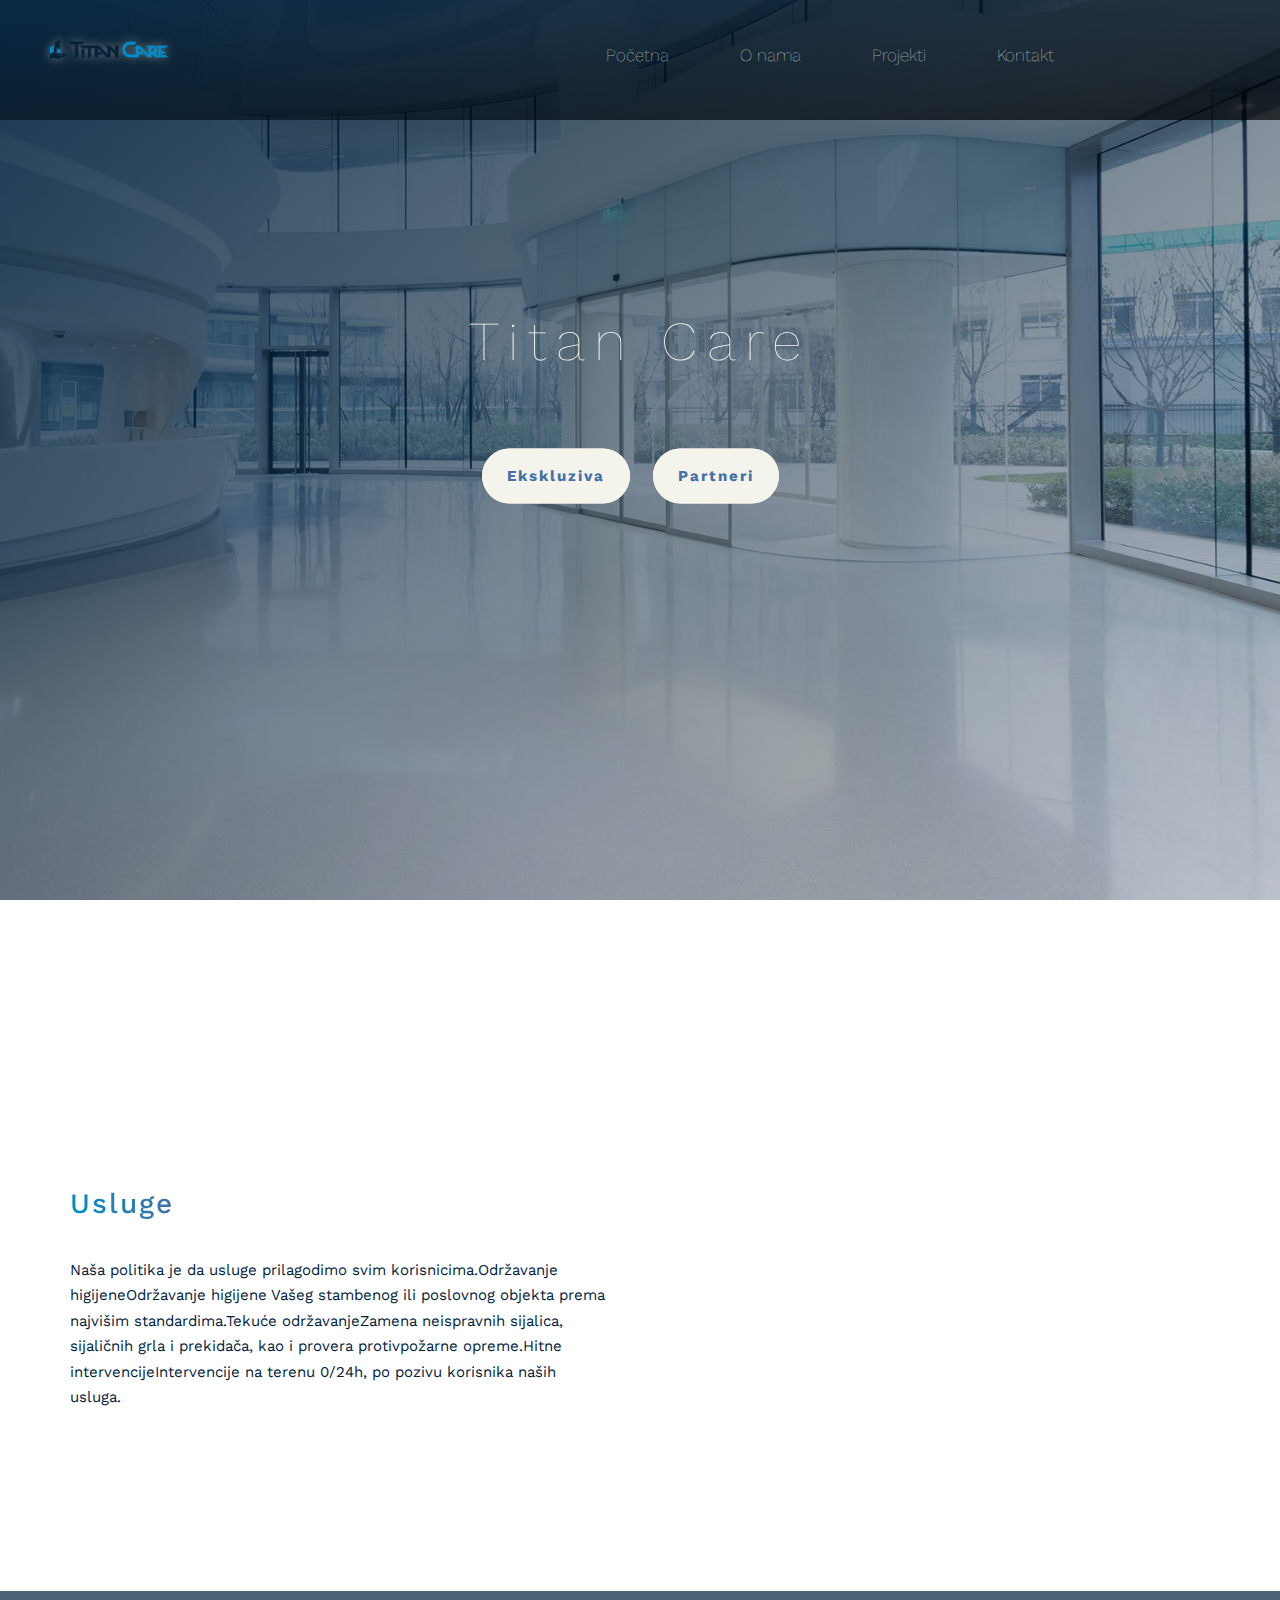
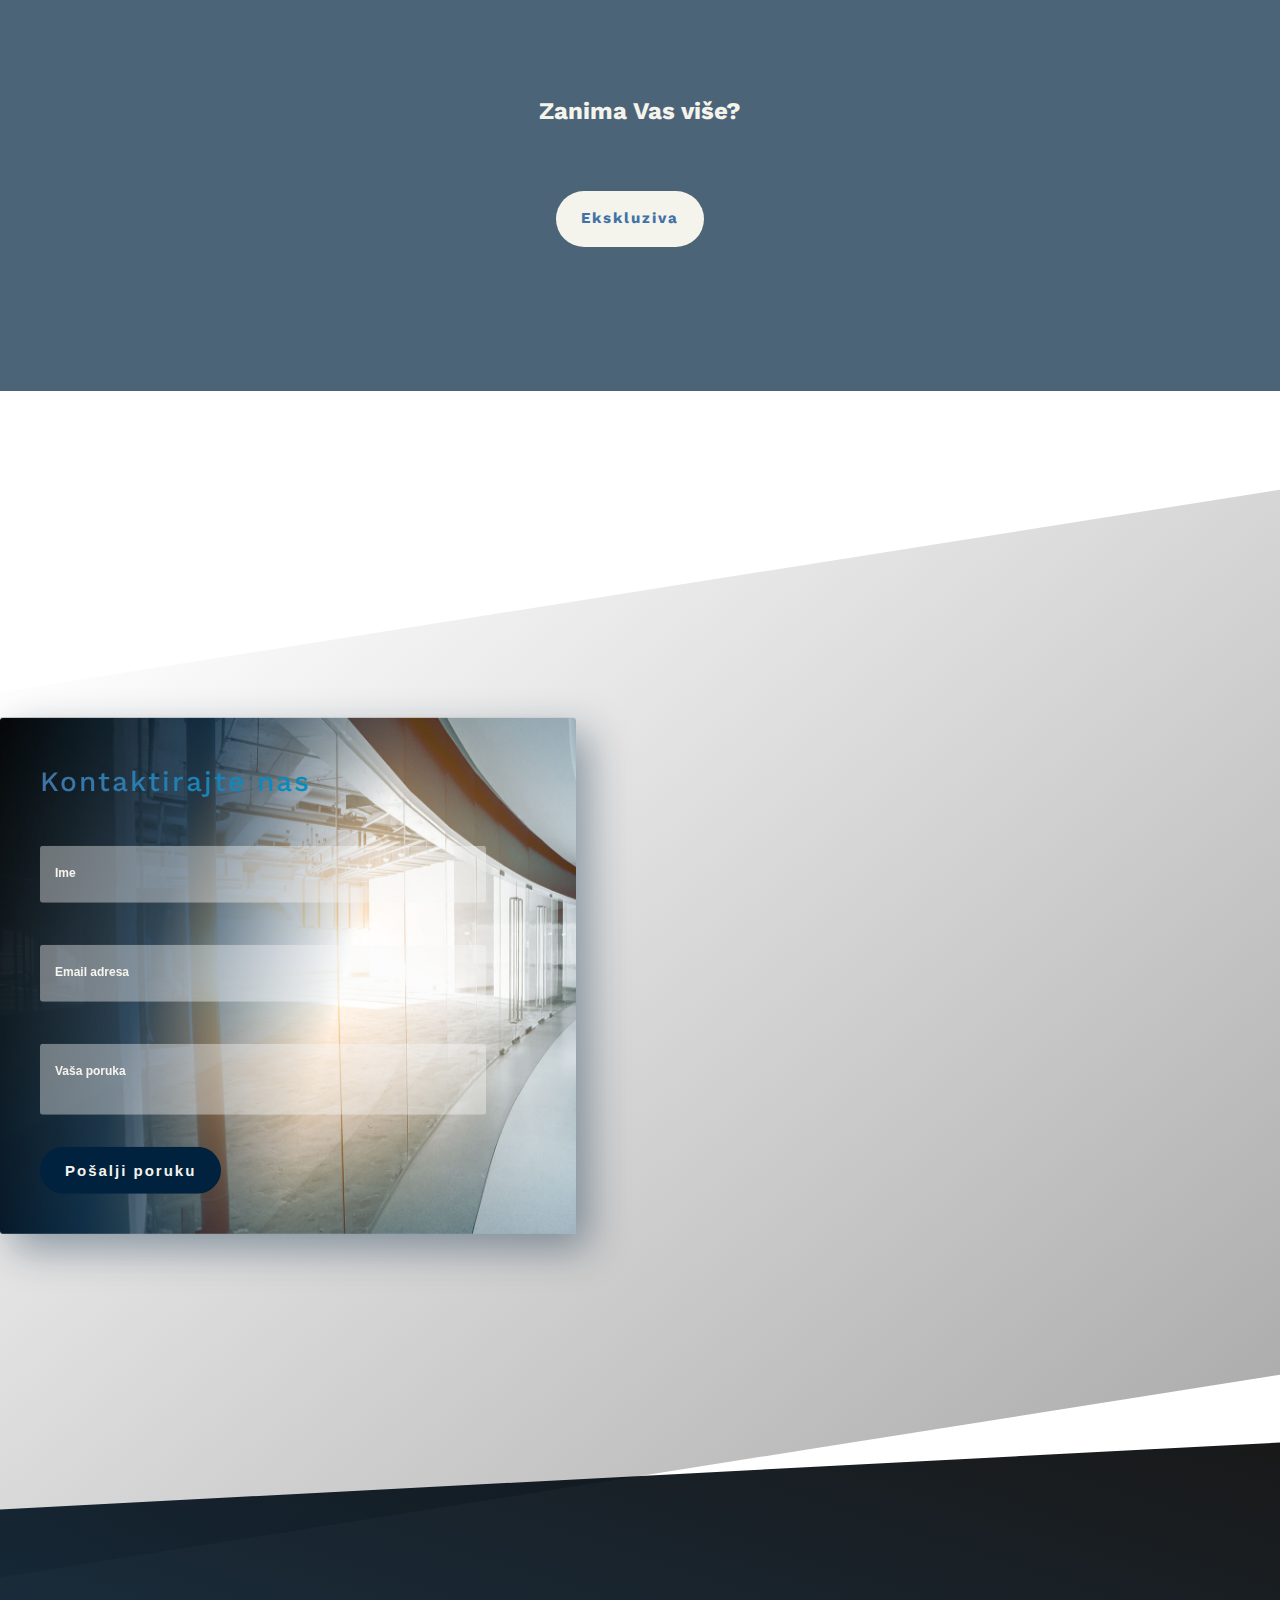
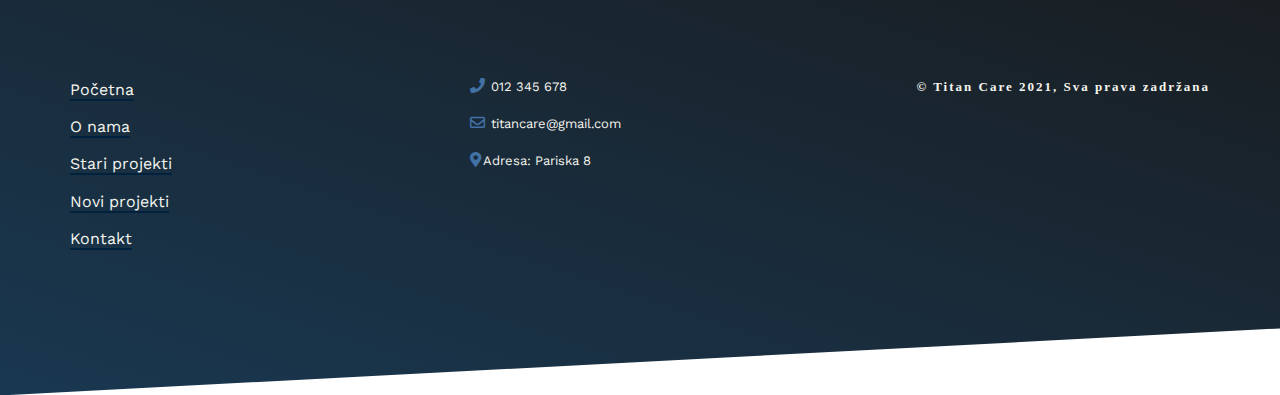
==== index.html @ 6544f78f "changes" ====
<!DOCTYPE html>
<html lang="en">
<head>
  <meta charset="UTF-8" />
  <meta name="viewport" content="width=device-width, initial-scale=1.0" />
  <meta author="Titan Care team" />
  <meta http-equiv="X-UA-Compatible" content="ie=edge" />
  <!-- Bootstrap core CSS -->
  <link rel="stylesheet" href="css/bootstrap/bootstrap.min.css">
  <link rel="stylesheet" href="https://use.fontawesome.com/releases/v5.7.2/css/all.css">
  <!-- <link rel="stylesheet" href="css/sal/sal.css"> -->
  <link rel="stylesheet" href="css/main.css" />
  <link rel="shortcut icon" type="image/png" href="img/titan-concept-test-5.png" />
  <script src='https://api.mapbox.com/mapbox-gl-js/v2.0.0/mapbox-gl.js'></script>
  <link href='https://api.mapbox.com/mapbox-gl-js/v2.0.0/mapbox-gl.css' rel='stylesheet' />
  <title>Titan Care</title>  
  <style>
    #map {
      width: 100%;
      height: 65vh;
    }
  </style>
</head>
<body>
  <!-- Header -->
  <header class="header-archives" id="header">
    <div class="header__portfolio">
    </div>
    <nav class="about_nav">
      <div class="menu-icon">
        <i class="fa fa-bars fa-2x"></i>
      </div>
      <div class="menu">
        <ul>
          <div class="logo">
            <img src="img/care-logo.png" class="care-logo" alt="logo">
          </div>
          <li><a href="index.html" class="">Početna</a></li>
          <li><a href="about.html" class="">O nama</a></li>
           <li class="services">
            <a href="#" class="services-hover">Projekti</a>
            <ul class="services-links">
              <li><a href="existing_projects.html">Novi projekti</a></li>
              <li><a href="existing_projects.html">Stari projekti</a></li>
            </ul>
          </li>
          <li><a href="#contact" class="">Kontakt</a></li>
          <li><a href="#"><img src="img/serbia.png" alt=""></a></li>
          <li><a href="#"><img src="img/united-kingdom.png" alt=""></a></li>
        </ul>
      </div>
    </nav>
    <div class="header__text-box">
       <h1 class="heading-primary">
        <span class="heading-primary--main">Titan Care</span>
      </h1> 
      <a class="btn btn--white paralax-btn" href="exclusive.html">Ekskluziva</a>
      <a class="btn btn--white paralax-btn" href="partneri.html">Partneri</a>

    </div>    
  </header>
  <!-- /HEader -->
  <!-- TITAN CARE -->
  <!-- <section class="titangradnja-banner">
    <div class="portfolio_image_wrap">
      <img src="./img/titancare_landing.png" class="portfolio_image" alt="">
    </div>
    <h1 class="care_title">Titan Care</h1>
    <p class="care_subtitle">Količina podataka neprestano raste. Zahtevi za zaštitu podataka su sve kompleksniji. Individualna odgovornost takođe raste. Zaposleni, prostor, novac i vreme su resursi kojih je sve manje. Digitalizacija poslovnih dokumenata je sastavni deo poslovnih procesa modernog poslovanja. Značaj postojanja integrisanih podataka je od izuzetne važnosti za današnje poslovanje kompanija, jer olakšava proces pretrage, automatizaciju i ažurnost.    </p>
  </section> -->
 
  <!-- END TITAN CARE -->
   <!-- About me -->
   <section id="about_me_archives">
    <div class="roww u-margin-top-big-big">
      <div class="col-1-of-2">
        <div class="content">
          <h2 class="heading-secondary-medium u-margin-bottom-small-three">Usluge</h2>
          <p>
           Naša politika je da usluge prilagodimo svim korisnicima.Održavanje higijeneOdržavanje higijene Vašeg stambenog ili poslovnog objekta prema najvišim standardima.Tekuće održavanjeZamena neispravnih sijalica, sijaličnih grla i prekidača, kao i provera protivpožarne opreme.Hitne intervencijeIntervencije na terenu 0/24h, po pozivu korisnika naših usluga.
          </p>
          <!-- <p>
            Omogućavamo efikasan rad i udoban život u objektima koji su nam povereni na održavanje. Titan Care nudi savremene metode čišćenja uz najkvalitetniju opremu i mašine, kao i upotrebu visokokvalitetnih hemijskih sredstava.
          </p> -->
        </div>
      </div>
      <div class="col-1-of-2 logo_titan">
        <img src="/img/isolated.jpg" alt="">
        </div>
      </div>
    </div>
  </section> 
  <section class="titarchives-paralax">
    <div class="paralax-wrap">
      <h1 class="paralax-heading">Zanima Vas više?</h1>
      <div class="button-center">
        <a class="btn btn--white button-projects" href="existing_projects.html">Ekskluziva</a>
      </div>
    </div>
  </section>

  
  <section class="section-form" id="contact">
    <div id='map'></div>
    <div class="row contact-wrap">
      <div class="contact">
        <div class="contact__form">
          <form method="POST" action="form/sendemail.php" class="form">
            <div class="u-margin-bottom-medium">
              <h2 class="heading-secondary-medium">
                Kontaktirajte nas
              </h2>
            </div>

            <div class="form__group">
              <input type="text" class="form__input" placeholder="Ime" id="name" name="name" required>
              <label for="name" class="form__label">Ime</label>
            </div>

            <div class="form__group">
              <input type="email" class="form__input" placeholder="Email adresa" id="email" name="email" required>
              <label for="email" class="form__label">Email adresa</label>
            </div>
            <div class="form__group">
              <textarea name="message" id="message" class="form-control" placeholder="Vaša poruka" name="message"></textarea>
            </div>

            <div class="form__group">
              <br>
              <button class="btn btn--whitee" type="submit" id="sendForm" value="Submit" name="submit">Pošalji poruku</button>
              <p id="success" class="greenSuccess">Poruka uspešno poslata!</p>
            </div>
          </form>
        </div>
      </div>
    </div>
  </section>


  <!-- Footer -->
  <footer class="navigation-footer">
    <div class="roww navigation-padding">
      <div class="col-1-of-3">
        <ul>
          <li><a href="index.html">Početna</a></li>
          <li><a href="about.html">O nama</a></li>
          <li><a href="existing_projects.html">Stari projekti</a></li>
          <li><a href="new_projects.html">Novi projekti</a></li>
          <li><a href="#contact">Kontakt</a></li>
        </ul>
      </div>
      <div class="col-1-of-3">
        <div class="phone-and-mail">
          <ul>
            <li><i class="fas fa-phone phone-and-mail__icons"></i><span> 012 345 678</span>
            </li>
            <li><i class="far fa-envelope phone-and-mail__icons"></i><span> titancare@gmail.com</span></li>
            <li><i class="fas fa-map-marker-alt phone-and-mail__icons"></i><span>Adresa: Pariska 8</span></li>
          </ul>
        </div>
      </div>
      <div class="col-1-of-3 copy">
        <h4>&copy; Titan Care 2021, Sva prava zadržana </h4>
      </div>
    </div>
    </footer>
  <!--/ Loader -->
  <!-- Scroll-to-Top -->
  <a href="#header" class="scrollup"><i class="far fa-arrow-alt-circle-up"></i></a>
  <!-- Day and night -->
  <div class="daynight"></div>
  <script src="js/jquery.min.js"></script>
  <script src="js/main.js"></script> 
  <script src="js/lang.js"></script>
   <script>
    mapboxgl.accessToken = 'pk.eyJ1IjoidGl0YW5jb25jZXB0IiwiYSI6ImNramJjNzNhazFwZGcycXJ1YmE2YjlqNW8ifQ.s4AwywZijMnKUFGDLM3U0w';
      var map = new mapboxgl.Map({
        container: 'map',
        style: 'mapbox://styles/titanconcept/ckjbcqywna01x19p373n0jeug',
      center: [20.450627219775242, 44.81895458646815],
      zoom: 14,    
      });

      var marker = new mapboxgl.Marker()
      .setLngLat([20.450627219775242, 44.81895458646815])
      .addTo(map);
  </script>
<script type="text/javascript">
        // Process translation
    $(function() {
      $('.translate').click(function() {
        var lang = $(this).attr('id');

        $('.lang').each(function(index, item) {
          $(this).text(arrLang[lang][$(this).attr('key')]);
        });
      });
    });
  </script>
</body>
</html>
---- css/main.css ----
/*
0 - 600px:      Phone
600 - 900px:    Tablet portrait
900 - 1200px:   Tablet landscape
[1200 - 1800] is where our normal styles apply
1800px + :      Big desktop

$breakpoint arguement choices:
- phone
- tab-port
- tab-land
- big-desktop

ORDER: Base + typography > general layout + grid > page layout > components

1em = 16px
*/
@import url("https://fonts.googleapis.com/css2?family=Work+Sans");
*,
*::after,
*::before {
  margin: 0;
  padding: 0;
  -webkit-box-sizing: inherit;
          box-sizing: inherit;
}

html {
  font-size: 62.5%;
}

@media only screen and (max-width: 75em) {
  html {
    font-size: 56.25%;
  }
}

@media only screen and (max-width: 56.25em) {
  html {
    font-size: 56%;
  }
}

@media only screen and (min-width: 112.5em) {
  html {
    font-size: 75%;
  }
}

body {
  -webkit-box-sizing: border-box;
          box-sizing: border-box;
}

@media only screen and (max-width: 56.25em) {
  body {
    padding: 0;
  }
}

::-moz-selection {
  background-color: #4272A5;
  color: #F4F4ED;
}

::selection {
  background-color: #4272A5;
  color: #F4F4ED;
}

.roww {
  max-width: 114rem;
  margin: 0 auto;
}

.roww:not(:last-child) {
  margin-bottom: 8rem;
}

@media only screen and (max-width: 56.25em) {
  .roww:not(:last-child) {
    margin-bottom: 6rem;
  }
}

@media only screen and (max-width: 56.25em) {
  .roww {
    max-width: 55rem;
    padding: 0 3rem;
  }
}

.roww::after {
  content: "";
  display: table;
  clear: both;
}

.roww [class^="col-"] {
  float: left;
}

.roww [class^="col-"]:not(:last-child) {
  margin-right: 6rem;
}

@media only screen and (max-width: 56.25em) {
  .roww [class^="col-"]:not(:last-child) {
    margin-right: 0;
    margin-bottom: 6rem;
  }
}

@media only screen and (max-width: 56.25em) {
  .roww [class^="col-"] {
    width: 100% !important;
  }
}

.roww .col-1-of-2 {
  width: calc((100% - 6rem) / 2);
}

.roww .col-1-of-3 {
  width: calc((100% - 2 * 6rem) / 3);
}

.roww .col-2-of-3 {
  width: calc(2 * ((100% - 2 * 6rem) / 3) + 6rem);
}

.roww .col-1-of-4 {
  width: calc((100% - 3 * 6rem) / 4);
}

.roww .col-2-of-4 {
  width: calc(2 * ((100% - 3 * 6rem) / 4) + 6rem);
}

.roww .col-3-of-4 {
  width: calc(3 * ((100% - 3 * 6rem) / 4) + 2 * 6rem);
}

body {
  font-family: 'Work Sans', sans-serif;
  font-weight: 400;
  line-height: 1.7;
  color: #777;
}

.heading-primary {
  color: #F4F4ED;
  margin-bottom: 6rem;
  -webkit-backface-visibility: hidden;
          backface-visibility: hidden;
}

.heading-primary--main {
  display: block;
  font-size: 5.5rem;
  font-weight: 100;
  text-transform: capitalize;
  letter-spacing: 1rem;
  margin-bottom: 2.5rem;
}

@media only screen and (max-height: 37.5em) {
  .heading-primary--main {
    font-size: 1.6rem;
    margin-top: 4rem;
  }
}

@media only screen and (max-width: 37.5em) {
  .heading-primary--main {
    letter-spacing: 1rem;
    font-size: 2.2rem;
  }
}

.heading-primary--sub {
  display: block;
  font-size: 2.5rem;
  letter-spacing: 1rem;
  font-weight: 100;
  color: #cdcfcb;
}

@media only screen and (max-height: 37.5em) {
  .heading-primary--sub {
    font-size: 1.4rem;
  }
}

@media only screen and (max-width: 37.5em) {
  .heading-primary--sub {
    letter-spacing: 0.5rem;
    font-size: 1.4rem;
  }
}

.heading-secondary {
  font-size: 3.5rem;
  font-weight: 700;
  display: inline-block;
  background-image: -webkit-gradient(linear, left top, right top, from(#4272A5), to(#008ec3));
  background-image: linear-gradient(to right, #4272A5, #008ec3);
  -webkit-background-clip: text;
  color: transparent;
  letter-spacing: 0.2rem;
}

@media only screen and (max-width: 56.25em) {
  .heading-secondary {
    font-size: 3rem;
  }
}

@media only screen and (max-width: 37.5em) {
  .heading-secondary {
    font-size: 2.5rem;
  }
}

.heading-secondary-medium {
  font-size: 2.8rem;
  font-weight: 500;
  display: inline-block;
  background-image: -webkit-gradient(linear, left top, right top, from(#008ec3), to(#4272A5));
  background-image: linear-gradient(to right, #008ec3, #4272A5);
  -webkit-background-clip: text;
  color: transparent;
  letter-spacing: 0.2rem;
}

.paragraph {
  font-size: 1.5rem;
}

.paragraph:not(:last-child) {
  margin-bottom: 3rem;
}

.u-center-text {
  text-align: center;
}

.u-margin-bottom-small {
  margin-bottom: 1.5rem;
}

.u-margin-bottom-small-three {
  margin-bottom: 3rem;
}

.u-margin-bottom-medium {
  margin-bottom: 4rem;
}

@media only screen and (max-width: 56.25em) {
  .u-margin-bottom-medium {
    margin-bottom: 3rem;
  }
}

.u-margin-bottom-big {
  margin-bottom: 8rem;
}

@media only screen and (max-width: 56.25em) {
  .u-margin-bottom-big {
    margin-bottom: 5rem;
  }
}

.u-margin-top-big-big {
  margin-top: 10rem;
}

@media only screen and (max-width: 56.25em) {
  .u-margin-top-big-big {
    margin-bottom: 5rem;
  }
}

.u-margin-top-dva {
  margin-top: 2rem;
}

.u-margin-top-small {
  margin-top: 4rem;
}

.u-margin-top-big {
  margin-top: 8rem;
}

.u-margin-top-huge {
  margin-top: 10rem;
}

.u-margin-top-minus-small {
  margin-top: -4rem;
}

.u-margin-top-minus-big {
  margin-top: -8rem;
}

.u-margin-top-minus-huge {
  margin-top: -12rem;
}

.u-margin-left-for-buttons {
  margin-left: 4rem;
}

@-webkit-keyframes moveInLeft {
  0% {
    opacity: 0;
    -webkit-transform: translateX(-10rem);
            transform: translateX(-10rem);
  }
  80% {
    -webkit-transform: translateX(1rem);
            transform: translateX(1rem);
  }
  100% {
    opacity: 1;
    -webkit-transform: translate(0);
            transform: translate(0);
  }
}

@keyframes moveInLeft {
  0% {
    opacity: 0;
    -webkit-transform: translateX(-10rem);
            transform: translateX(-10rem);
  }
  80% {
    -webkit-transform: translateX(1rem);
            transform: translateX(1rem);
  }
  100% {
    opacity: 1;
    -webkit-transform: translate(0);
            transform: translate(0);
  }
}

@-webkit-keyframes moveInLeftLogo {
  0% {
    opacity: 0;
    -webkit-transform: translateX(-20rem);
            transform: translateX(-20rem);
    width: 0;
    height: 0;
  }
  80% {
    -webkit-transform: translateX(2rem);
            transform: translateX(2rem);
  }
  100% {
    opacity: 1;
    -webkit-transform: translate(0);
            transform: translate(0);
    width: -4rem;
    height: -4rem;
  }
}

@keyframes moveInLeftLogo {
  0% {
    opacity: 0;
    -webkit-transform: translateX(-20rem);
            transform: translateX(-20rem);
    width: 0;
    height: 0;
  }
  80% {
    -webkit-transform: translateX(2rem);
            transform: translateX(2rem);
  }
  100% {
    opacity: 1;
    -webkit-transform: translate(0);
            transform: translate(0);
    width: -4rem;
    height: -4rem;
  }
}

@-webkit-keyframes moveInRight {
  0% {
    opacity: 0;
    -webkit-transform: translateX(10rem);
            transform: translateX(10rem);
  }
  80% {
    -webkit-transform: translateX(-1rem);
            transform: translateX(-1rem);
  }
  100% {
    opacity: 1;
    -webkit-transform: translate(0);
            transform: translate(0);
  }
}

@keyframes moveInRight {
  0% {
    opacity: 0;
    -webkit-transform: translateX(10rem);
            transform: translateX(10rem);
  }
  80% {
    -webkit-transform: translateX(-1rem);
            transform: translateX(-1rem);
  }
  100% {
    opacity: 1;
    -webkit-transform: translate(0);
            transform: translate(0);
  }
}

@-webkit-keyframes moveInBottom {
  0% {
    opacity: 0;
    -webkit-transform: translateY(3rem);
            transform: translateY(3rem);
  }
  100% {
    opacity: 1;
    -webkit-transform: translate(0);
            transform: translate(0);
  }
}

@keyframes moveInBottom {
  0% {
    opacity: 0;
    -webkit-transform: translateY(3rem);
            transform: translateY(3rem);
  }
  100% {
    opacity: 1;
    -webkit-transform: translate(0);
            transform: translate(0);
  }
}

@-webkit-keyframes moveInTopNav {
  0% {
    opacity: 0;
    -webkit-transform: translateY(-10rem);
            transform: translateY(-10rem);
  }
  30% {
    opacity: .5;
    -webkit-transform: translateY(0rem);
            transform: translateY(0rem);
  }
  70% {
    opacity: 1;
    -webkit-transform: translateY(-3rem);
            transform: translateY(-3rem);
  }
  100% {
    opacity: 1;
    -webkit-transform: translateY(0);
            transform: translateY(0);
  }
}

@keyframes moveInTopNav {
  0% {
    opacity: 0;
    -webkit-transform: translateY(-10rem);
            transform: translateY(-10rem);
  }
  30% {
    opacity: .5;
    -webkit-transform: translateY(0rem);
            transform: translateY(0rem);
  }
  70% {
    opacity: 1;
    -webkit-transform: translateY(-3rem);
            transform: translateY(-3rem);
  }
  100% {
    opacity: 1;
    -webkit-transform: translateY(0);
            transform: translateY(0);
  }
}

@-webkit-keyframes a-ltr-after {
  0% {
    -webkit-transform: translateX(-100%);
            transform: translateX(-100%);
  }
  100% {
    -webkit-transform: translateX(101%);
            transform: translateX(101%);
  }
}

@keyframes a-ltr-after {
  0% {
    -webkit-transform: translateX(-100%);
            transform: translateX(-100%);
  }
  100% {
    -webkit-transform: translateX(101%);
            transform: translateX(101%);
  }
}

@-webkit-keyframes a-ltr-before {
  0% {
    -webkit-transform: translateX(0);
            transform: translateX(0);
  }
  100% {
    -webkit-transform: translateX(200%);
            transform: translateX(200%);
  }
}

@keyframes a-ltr-before {
  0% {
    -webkit-transform: translateX(0);
            transform: translateX(0);
  }
  100% {
    -webkit-transform: translateX(200%);
            transform: translateX(200%);
  }
}

@-webkit-keyframes a-ltr-circle-move-left {
  0% {
    -webkit-transform: translateY(0);
            transform: translateY(0);
    opacity: 1;
  }
  100% {
    -webkit-transform: translateX(75rem);
            transform: translateX(75rem);
    opacity: 0;
  }
}

@keyframes a-ltr-circle-move-left {
  0% {
    -webkit-transform: translateY(0);
            transform: translateY(0);
    opacity: 1;
  }
  100% {
    -webkit-transform: translateX(75rem);
            transform: translateX(75rem);
    opacity: 0;
  }
}

@-webkit-keyframes a-ltr-circle-move-right {
  0% {
    -webkit-transform: translateY(0);
            transform: translateY(0);
    opacity: 1;
  }
  100% {
    -webkit-transform: translateX(-75rem);
            transform: translateX(-75rem);
    opacity: 0;
  }
}

@keyframes a-ltr-circle-move-right {
  0% {
    -webkit-transform: translateY(0);
            transform: translateY(0);
    opacity: 1;
  }
  100% {
    -webkit-transform: translateX(-75rem);
            transform: translateX(-75rem);
    opacity: 0;
  }
}

@-webkit-keyframes a-ltr-circle-move-down {
  0% {
    -webkit-transform: translateY(0);
            transform: translateY(0);
  }
  50% {
    opacity: 1;
  }
  100% {
    -webkit-transform: translateY(12rem);
            transform: translateY(12rem);
    opacity: 0;
  }
}

@keyframes a-ltr-circle-move-down {
  0% {
    -webkit-transform: translateY(0);
            transform: translateY(0);
  }
  50% {
    opacity: 1;
  }
  100% {
    -webkit-transform: translateY(12rem);
            transform: translateY(12rem);
    opacity: 0;
  }
}

@-webkit-keyframes a-ltr-circle-move-z {
  0% {
    -webkit-transform: translateY(0);
            transform: translateY(0);
  }
  50% {
    opacity: 1;
  }
  100% {
    -webkit-transform: translateY(-12rem);
            transform: translateY(-12rem);
    opacity: 0;
  }
}

@keyframes a-ltr-circle-move-z {
  0% {
    -webkit-transform: translateY(0);
            transform: translateY(0);
  }
  50% {
    opacity: 1;
  }
  100% {
    -webkit-transform: translateY(-12rem);
            transform: translateY(-12rem);
    opacity: 0;
  }
}

@-webkit-keyframes bounce {
  0% {
    -webkit-transform: translateY(0);
            transform: translateY(0);
  }
  50% {
    -webkit-transform: translateY(3rem);
            transform: translateY(3rem);
  }
  100% {
    -webkit-transform: translateY(0);
            transform: translateY(0);
  }
}

@keyframes bounce {
  0% {
    -webkit-transform: translateY(0);
            transform: translateY(0);
  }
  50% {
    -webkit-transform: translateY(3rem);
            transform: translateY(3rem);
  }
  100% {
    -webkit-transform: translateY(0);
            transform: translateY(0);
  }
}

@-webkit-keyframes spin {
  0% {
    -webkit-transform: scale(0.9);
            transform: scale(0.9);
    opacity: 1;
  }
  100% {
    -webkit-transform: scale(2);
            transform: scale(2);
    opacity: 0;
  }
}

@keyframes spin {
  0% {
    -webkit-transform: scale(0.9);
            transform: scale(0.9);
    opacity: 1;
  }
  100% {
    -webkit-transform: scale(2);
            transform: scale(2);
    opacity: 0;
  }
}

@-webkit-keyframes fadeOut {
  100% {
    opacity: 0;
    visibility: hidden;
  }
}

@keyframes fadeOut {
  100% {
    opacity: 0;
    visibility: hidden;
  }
}

@-webkit-keyframes loader-spin-left {
  0% {
    -webkit-transform: rotate(0deg);
    transform: rotate(0deg);
  }
  33% {
    -webkit-transform: rotate(360deg);
    transform: rotate(360deg);
  }
  66% {
    -webkit-transform: rotate(720deg);
    transform: rotate(720deg);
  }
  100% {
    -webkit-transform: rotate(1080deg);
    transform: rotate(1080deg);
  }
}

@keyframes loader-spin-left {
  0% {
    -webkit-transform: rotate(0deg);
    transform: rotate(0deg);
  }
  33% {
    -webkit-transform: rotate(360deg);
    transform: rotate(360deg);
  }
  66% {
    -webkit-transform: rotate(720deg);
    transform: rotate(720deg);
  }
  100% {
    -webkit-transform: rotate(1080deg);
    transform: rotate(1080deg);
  }
}

@-webkit-keyframes loader-spin-right {
  0% {
    -webkit-transform: rotate(0deg);
    transform: rotate(0deg);
  }
  20% {
    -webkit-transform: rotate(0deg);
    transform: rotate(0deg);
  }
  40% {
    -webkit-transform: rotate(-360deg);
    transform: rotate(-360deg);
  }
  66% {
    -webkit-transform: rotate(-360deg);
    transform: rotate(-360deg);
  }
  100% {
    -webkit-transform: rotate(-720deg);
    transform: rotate(-720deg);
  }
}

@keyframes loader-spin-right {
  0% {
    -webkit-transform: rotate(0deg);
    transform: rotate(0deg);
  }
  20% {
    -webkit-transform: rotate(0deg);
    transform: rotate(0deg);
  }
  40% {
    -webkit-transform: rotate(-360deg);
    transform: rotate(-360deg);
  }
  66% {
    -webkit-transform: rotate(-360deg);
    transform: rotate(-360deg);
  }
  100% {
    -webkit-transform: rotate(-720deg);
    transform: rotate(-720deg);
  }
}

@-webkit-keyframes loader-opacity-and-height {
  0% {
    opacity: 1;
  }
  60% {
    opacity: 0.8;
  }
  70% {
    opacity: 0;
    height: 20rem;
  }
  80% {
    opacity: 0;
    height: calc(20rem/2);
  }
  100% {
    opacity: 1;
    height: 20rem;
  }
}

@keyframes loader-opacity-and-height {
  0% {
    opacity: 1;
  }
  60% {
    opacity: 0.8;
  }
  70% {
    opacity: 0;
    height: 20rem;
  }
  80% {
    opacity: 0;
    height: calc(20rem/2);
  }
  100% {
    opacity: 1;
    height: 20rem;
  }
}

@-webkit-keyframes loader-position-left {
  60% {
    left: calc(50% - 20rem/2);
  }
  70% {
    left: calc(50% - 20rem/2 - 20rem/4);
  }
  80% {
    left: calc(50% - 20rem/2);
  }
}

@keyframes loader-position-left {
  60% {
    left: calc(50% - 20rem/2);
  }
  70% {
    left: calc(50% - 20rem/2 - 20rem/4);
  }
  80% {
    left: calc(50% - 20rem/2);
  }
}

@-webkit-keyframes loader-position-right {
  60% {
    left: calc(50% - 20rem/2);
  }
  70% {
    left: calc(50% - 20rem/2 + 20rem/4);
  }
  80% {
    left: calc(50% - 20rem/2);
  }
}

@keyframes loader-position-right {
  60% {
    left: calc(50% - 20rem/2);
  }
  70% {
    left: calc(50% - 20rem/2 + 20rem/4);
  }
  80% {
    left: calc(50% - 20rem/2);
  }
}

@-webkit-keyframes animate {
  0% {
    width: 20rem;
    height: 20rem;
  }
  50% {
    width: 19rem;
    height: 19rem;
  }
  100% {
    width: 18rem;
    height: 18rem;
  }
}

@keyframes animate {
  0% {
    width: 20rem;
    height: 20rem;
  }
  50% {
    width: 19rem;
    height: 19rem;
  }
  100% {
    width: 18rem;
    height: 18rem;
  }
}

@-webkit-keyframes rotate {
  0% {
    -webkit-transform: rotate(0deg);
            transform: rotate(0deg);
  }
  10% {
    -webkit-transform: rotate(0deg);
            transform: rotate(0deg);
  }
  60% {
    -webkit-transform: rotate(90deg);
            transform: rotate(90deg);
  }
  90% {
    -webkit-transform: rotate(90deg);
            transform: rotate(90deg);
  }
  100% {
    -webkit-transform: rotate(90deg);
            transform: rotate(90deg);
  }
}

@keyframes rotate {
  0% {
    -webkit-transform: rotate(0deg);
            transform: rotate(0deg);
  }
  10% {
    -webkit-transform: rotate(0deg);
            transform: rotate(0deg);
  }
  60% {
    -webkit-transform: rotate(90deg);
            transform: rotate(90deg);
  }
  90% {
    -webkit-transform: rotate(90deg);
            transform: rotate(90deg);
  }
  100% {
    -webkit-transform: rotate(90deg);
            transform: rotate(90deg);
  }
}

/*Scroll to Top  */
@-webkit-keyframes scrollup {
  0% {
    opacity: 1;
    -webkit-transform: translateY(0);
            transform: translateY(0);
  }
  100% {
    opacity: 0;
    -webkit-transform: translateY(20px);
            transform: translateY(20px);
  }
}
@keyframes scrollup {
  0% {
    opacity: 1;
    -webkit-transform: translateY(0);
            transform: translateY(0);
  }
  100% {
    opacity: 0;
    -webkit-transform: translateY(20px);
            transform: translateY(20px);
  }
}

@-webkit-keyframes scrolldown {
  0% {
    opacity: 0;
    -webkit-transform: translateY(2rem);
            transform: translateY(2rem);
  }
  100% {
    opacity: 1;
    translate: translateY(0);
  }
}

@keyframes scrolldown {
  0% {
    opacity: 0;
    -webkit-transform: translateY(2rem);
            transform: translateY(2rem);
  }
  100% {
    opacity: 1;
    translate: translateY(0);
  }
}

@-webkit-keyframes inCircle {
  0% {
    -webkit-transform: rotate(0deg);
            transform: rotate(0deg);
  }
  100% {
    -webkit-transform: rotate(360deg);
            transform: rotate(360deg);
  }
}

@keyframes inCircle {
  0% {
    -webkit-transform: rotate(0deg);
            transform: rotate(0deg);
  }
  100% {
    -webkit-transform: rotate(360deg);
            transform: rotate(360deg);
  }
}

.menu {
  height: 12rem;
}

@media only screen and (max-width: 56.25em) {
  .menu .circlegreen {
    display: none;
    background: none;
  }
}

nav {
  position: relative;
  width: 100%;
  background: -webkit-gradient(linear, left top, right bottom, from(rgba(0, 34, 62, 0.6)), to(rgba(0, 0, 0, 0.7)));
  background: linear-gradient(to right bottom, rgba(0, 34, 62, 0.6), rgba(0, 0, 0, 0.7));
  z-index: 10292039402920;
}

@media only screen and (max-width: 56.25em) {
  nav {
    background: none;
  }
}

nav ul {
  line-height: 2.5rem;
  max-width: 118rem;
  list-style: none;
  color: #fff;
  padding: 0;
  margin: 0 auto;
  -webkit-transition: 1s all ease-in-out;
  transition: 1s all ease-in-out;
  text-align: right;
}

@media only screen and (max-width: 56.25em) {
  nav ul {
    max-height: 0px;
    padding: 0;
    line-height: 2rem;
    overflow: hidden;
  }
}

nav ul li {
  text-decoration: none;
  margin-top: 2.3rem;
  display: inline-block;
  padding: 2rem 3.4rem;
}

@media only screen and (max-width: 56.25em) {
  nav ul li {
    -webkit-box-sizing: border-box;
            box-sizing: border-box;
    width: 100%;
    padding: 1.5rem 2rem;
    text-align: left;
    margin: 0 auto;
    border-bottom: 0.1rem solid #4272a54a;
  }
  nav ul li:last-child {
    border: none;
  }
}

nav ul li a {
  text-decoration: none;
  font-size: 1.7rem;
  font-weight: 100;
  color: #F4F4ED;
  -webkit-animation: scrolldown .3s ease-in-out backwards;
          animation: scrolldown .3s ease-in-out backwards;
  -webkit-animation-delay: .1s;
          animation-delay: .1s;
  -webkit-transition: color 0.4s ease-in-out;
  transition: color 0.4s ease-in-out;
}

nav ul li a:hover {
  color: #008ec3;
  text-decoration: none;
}

nav ul .services {
  position: relative;
}

nav ul .services .services-links {
  display: none;
  position: absolute;
  background: rgba(0, 0, 0, 0.4);
  overflow: hidden;
  top: 90px;
  left: 0;
  -webkit-transition: none;
  transition: none;
}

nav ul .services .services-links li {
  width: 100%;
  text-align: left;
  padding: 0.35rem 3.4rem;
  font-size: 1.5rem;
  border-bottom: 0.1rem solid #4272a54a;
  margin-top: 1.5rem;
}

nav .logo {
  width: 23%;
  position: absolute;
  text-align: left;
  margin: 4rem auto;
}

@media only screen and (max-width: 75em) {
  nav .logo {
    width: 30%;
    margin: 3.8rem auto;
  }
}

nav .logo img {
  width: 40%;
}

@media only screen and (max-width: 56.25em) {
  nav .logo {
    top: -1rem;
    width: 45%;
    margin-left: 2rem;
  }
}

@media only screen and (max-width: 37.5em) {
  nav .logo {
    width: 70%;
  }
}

nav .logo .care-logo {
  -webkit-filter: drop-shadow(0px 0px 5px gray);
          filter: drop-shadow(0px 0px 5px gray);
}

nav .menu-icon {
  line-height: 3.2rem;
  background: rgba(0, 0, 0, 0.3);
  text-align: right;
  -webkit-box-sizing: border-box;
          box-sizing: border-box;
  padding: 2.3rem 2.4rem;
  cursor: pointer;
  color: #fff;
  display: none;
}

@media only screen and (max-width: 56.25em) {
  nav .menu-icon {
    display: block;
  }
}

@media only screen and (max-width: 56.25em) {
  nav .black ul {
    background: rgba(0, 0, 0, 0.3);
  }
}

@media only screen and (max-width: 56.25em) {
  .showing {
    background: rgba(0, 0, 0, 0.3);
    max-height: 40em;
  }
}

.testtest {
  background: blueviolet;
}

.header {
  height: 120vh;
  background-image: -webkit-gradient(linear, left top, right bottom, from(rgba(0, 34, 62, 0.9)), to(rgba(0, 0, 0, 0.17))), url(../../img/architecture2.jpg);
  background-image: linear-gradient(to right bottom, rgba(0, 34, 62, 0.9), rgba(0, 0, 0, 0.17)), url(../../img/architecture2.jpg);
  background-size: cover;
  background-attachment: fixed;
  background-position: center center;
  position: relative;
  overflow: hidden;
}

@supports ((-webkit-clip-path: polygon(0 0)) or (clip-path: polygon(0 0))) or (-webkit-clip-path: polygon(0 0)) {
  .header {
    -webkit-clip-path: polygon(0 0, 100% 0, 100% 0, 100% 80%, 50% 90%, 0 80%, 0 0);
    clip-path: polygon(0 0, 100% 0, 100% 0, 100% 85%, 50% 95%, 0 85%, 0 0);
  }
}

@media only screen and (-webkit-min-device-pixel-ratio: 2) and (min-width: 37.5em), only screen and (min-resolution: 192dpi) and (min-width: 37.5em), only screen and (min-width: 175em) {
  .header {
    background-image: -webkit-gradient(linear, left top, right bottom, from(rgba(0, 142, 195, 0.8)), to(rgba(0, 34, 62, 0.8)));
    background-image: linear-gradient(to right bottom, rgba(0, 142, 195, 0.8), rgba(0, 34, 62, 0.8));
  }
}

.header .header__portfolio {
  position: absolute;
  top: 9%;
  left: 50%;
  -webkit-transform: translate(-50%, -50%);
          transform: translate(-50%, -50%);
  position: absolute;
  width: 100vw;
  height: 20vh;
  text-align: center;
}

.header__text-box {
  position: absolute;
  top: 30%;
  left: 50%;
  -webkit-transform: translate(-50%, -50%);
          transform: translate(-50%, -50%);
  text-align: center;
}

.header__text-box .paralax-btn {
  margin-right: 2rem;
}

.header__text-box .btn--whitee {
  margin-right: 2rem;
}

@media only screen and (max-width: 37.5em) {
  .header__text-box {
    top: 30%;
    width: 100%;
  }
}

.header .fa-chevron-down {
  position: absolute;
  top: 75%;
  left: 50%;
  -webkit-transform: translate(-50%, -50%);
          transform: translate(-50%, -50%);
  color: #F4F4ED;
  display: inline-block;
  width: 12px;
  margin-left: -12px;
  font-size: 36px;
  line-height: 14px;
  z-index: 999;
  -webkit-animation: bounce 4000ms infinite;
  animation: bounce 3000ms infinite;
  -webkit-transition: 1s ease-in-out;
  transition: 1s ease-in-out;
}

@media only screen and (max-height: 37.5em) {
  .header .fa-chevron-down {
    font-size: 2rem;
  }
}

.header .fa-chevron-down:hover {
  color: #008ec3;
}

.second_header {
  height: 80vh;
  background-image: -webkit-gradient(linear, left top, right bottom, from(rgba(0, 34, 62, 0.9)), to(rgba(0, 0, 0, 0.17))), url(../../img/architecture2.jpg);
  background-image: linear-gradient(to right bottom, rgba(0, 34, 62, 0.9), rgba(0, 0, 0, 0.17)), url(../../img/architecture2.jpg);
  background-size: cover;
  background-attachment: fixed;
  background-position: center center;
  position: relative;
  overflow: hidden;
}

.second_header .heading-primary {
  margin-top: 15rem;
}

@supports ((-webkit-clip-path: polygon(0 0)) or (clip-path: polygon(0 0))) or (-webkit-clip-path: polygon(0 0)) {
  .second_header {
    -webkit-clip-path: polygon(0 0, 100% 0, 100% 0, 100% 80%, 50% 90%, 0 80%, 0 0);
    clip-path: polygon(0 0, 100% 0, 100% 0, 100% 85%, 50% 95%, 0 85%, 0 0);
  }
}

@media only screen and (-webkit-min-device-pixel-ratio: 2) and (min-width: 37.5em), only screen and (min-resolution: 192dpi) and (min-width: 37.5em), only screen and (min-width: 175em) {
  .second_header {
    background-image: -webkit-gradient(linear, left top, right bottom, from(rgba(0, 142, 195, 0.8)), to(rgba(0, 34, 62, 0.8)));
    background-image: linear-gradient(to right bottom, rgba(0, 142, 195, 0.8), rgba(0, 34, 62, 0.8));
  }
}

.second_header .header__portfolio {
  position: absolute;
  top: 9%;
  left: 50%;
  -webkit-transform: translate(-50%, -50%);
          transform: translate(-50%, -50%);
  position: absolute;
  width: 100vw;
  height: 50vh;
  text-align: center;
}

.second_header__text-box {
  position: absolute;
  top: 50%;
  left: 50%;
  -webkit-transform: translate(-50%, -50%);
          transform: translate(-50%, -50%);
  text-align: center;
}

.second_header__text-box .btn--whitee {
  margin-right: 2rem;
}

@media only screen and (max-width: 37.5em) {
  .second_header__text-box {
    top: 45%;
    width: 100%;
  }
}

.second_header .fa-chevron-down {
  position: absolute;
  top: 80%;
  left: 50%;
  -webkit-transform: translate(-50%, -50%);
          transform: translate(-50%, -50%);
  color: #F4F4ED;
  display: inline-block;
  width: 12px;
  margin-left: -12px;
  font-size: 36px;
  line-height: 14px;
  z-index: 999;
  -webkit-animation: bounce 4000ms infinite;
  animation: bounce 3000ms infinite;
  -webkit-transition: 1s ease-in-out;
  transition: 1s ease-in-out;
}

@media only screen and (max-height: 37.5em) {
  .second_header .fa-chevron-down {
    font-size: 2rem;
  }
}

.second_header .fa-chevron-down:hover {
  color: #008ec3;
}

.header-archives {
  height: 120vh;
  background-image: -webkit-gradient(linear, left top, right bottom, from(rgba(0, 34, 62, 0.9)), to(rgba(0, 0, 0, 0.17))), url(../../img/care-background.jpg);
  background-image: linear-gradient(to right bottom, rgba(0, 34, 62, 0.9), rgba(0, 0, 0, 0.17)), url(../../img/care-background.jpg);
  background-size: cover;
  background-attachment: fixed;
  background-position: center center;
  position: relative;
  overflow: hidden;
}

.header-archives .heading-primary {
  margin-top: 15rem;
}

@supports ((-webkit-clip-path: polygon(0 0)) or (clip-path: polygon(0 0))) or (-webkit-clip-path: polygon(0 0)) {
  .header-archives {
    -webkit-clip-path: polygon(0 0, 100% 0, 100% 0, 100% 80%, 50% 90%, 0 80%, 0 0);
    clip-path: polygon(0 0, 100% 0, 100% 0, 100% 85%, 50% 95%, 0 85%, 0 0);
  }
}

@media only screen and (-webkit-min-device-pixel-ratio: 2) and (min-width: 37.5em), only screen and (min-resolution: 192dpi) and (min-width: 37.5em), only screen and (min-width: 175em) {
  .header-archives {
    background-image: -webkit-gradient(linear, left top, right bottom, from(rgba(0, 142, 195, 0.8)), to(rgba(0, 34, 62, 0.8)));
    background-image: linear-gradient(to right bottom, rgba(0, 142, 195, 0.8), rgba(0, 34, 62, 0.8));
  }
}

.header-archives .header__portfolio {
  position: absolute;
  top: 9%;
  left: 50%;
  -webkit-transform: translate(-50%, -50%);
          transform: translate(-50%, -50%);
  position: absolute;
  width: 100vw;
  height: 50vh;
  text-align: center;
}

.header-archives__text-box {
  position: absolute;
  top: 50%;
  left: 50%;
  -webkit-transform: translate(-50%, -50%);
          transform: translate(-50%, -50%);
  text-align: center;
}

.header-archives__text-box .btn--whitee {
  margin-right: 2rem;
}

@media only screen and (max-width: 37.5em) {
  .header-archives__text-box {
    top: 45%;
    width: 100%;
  }
}

.header-archives .fa-chevron-down {
  position: absolute;
  top: 80%;
  left: 50%;
  -webkit-transform: translate(-50%, -50%);
          transform: translate(-50%, -50%);
  color: #F4F4ED;
  display: inline-block;
  width: 12px;
  margin-left: -12px;
  font-size: 36px;
  line-height: 14px;
  z-index: 999;
  -webkit-animation: bounce 4000ms infinite;
  animation: bounce 3000ms infinite;
  -webkit-transition: 1s ease-in-out;
  transition: 1s ease-in-out;
}

@media only screen and (max-height: 37.5em) {
  .header-archives .fa-chevron-down {
    font-size: 2rem;
  }
}

.header-archives .fa-chevron-down:hover {
  color: #008ec3;
}

.header-gradnja {
  height: 80vh;
  background-image: -webkit-gradient(linear, left top, right bottom, from(rgba(0, 34, 62, 0.9)), to(rgba(0, 0, 0, 0.17))), url(../../img/sunset.jpg);
  background-image: linear-gradient(to right bottom, rgba(0, 34, 62, 0.9), rgba(0, 0, 0, 0.17)), url(../../img/sunset.jpg);
  background-size: cover;
  background-attachment: fixed;
  background-position: center center;
  position: relative;
  overflow: hidden;
}

.header-gradnja .heading-primary {
  margin-top: 15rem;
}

@supports ((-webkit-clip-path: polygon(0 0)) or (clip-path: polygon(0 0))) or (-webkit-clip-path: polygon(0 0)) {
  .header-gradnja {
    -webkit-clip-path: polygon(0 0, 100% 0, 100% 0, 100% 80%, 50% 90%, 0 80%, 0 0);
    clip-path: polygon(0 0, 100% 0, 100% 0, 100% 85%, 50% 95%, 0 85%, 0 0);
  }
}

@media only screen and (-webkit-min-device-pixel-ratio: 2) and (min-width: 37.5em), only screen and (min-resolution: 192dpi) and (min-width: 37.5em), only screen and (min-width: 175em) {
  .header-gradnja {
    background-image: -webkit-gradient(linear, left top, right bottom, from(rgba(0, 142, 195, 0.8)), to(rgba(0, 34, 62, 0.8)));
    background-image: linear-gradient(to right bottom, rgba(0, 142, 195, 0.8), rgba(0, 34, 62, 0.8));
  }
}

.header-gradnja .header__portfolio {
  position: absolute;
  top: 9%;
  left: 50%;
  -webkit-transform: translate(-50%, -50%);
          transform: translate(-50%, -50%);
  position: absolute;
  width: 100vw;
  height: 50vh;
  text-align: center;
}

.header-gradnja__text-box {
  position: absolute;
  top: 50%;
  left: 50%;
  -webkit-transform: translate(-50%, -50%);
          transform: translate(-50%, -50%);
  text-align: center;
}

.header-gradnja__text-box .btn--whitee {
  margin-right: 2rem;
}

@media only screen and (max-width: 37.5em) {
  .header-gradnja__text-box {
    top: 45%;
    width: 100%;
  }
}

.header-gradnja .fa-chevron-down {
  position: absolute;
  top: 80%;
  left: 50%;
  -webkit-transform: translate(-50%, -50%);
          transform: translate(-50%, -50%);
  color: #F4F4ED;
  display: inline-block;
  width: 12px;
  margin-left: -12px;
  font-size: 36px;
  line-height: 14px;
  z-index: 999;
  -webkit-animation: bounce 4000ms infinite;
  animation: bounce 3000ms infinite;
  -webkit-transition: 1s ease-in-out;
  transition: 1s ease-in-out;
}

@media only screen and (max-height: 37.5em) {
  .header-gradnja .fa-chevron-down {
    font-size: 2rem;
  }
}

.header-gradnja .fa-chevron-down:hover {
  color: #008ec3;
}

.header-coming-soon {
  height: 120vh;
  background-image: -webkit-gradient(linear, left top, right bottom, from(rgba(0, 34, 62, 0.7)), to(rgba(0, 0, 0, 0.7))), url(../../img/coming.jpg);
  background-image: linear-gradient(to right bottom, rgba(0, 34, 62, 0.7), rgba(0, 0, 0, 0.7)), url(../../img/coming.jpg);
  background-size: cover;
  background-attachment: fixed;
  background-position: center center;
  position: relative;
  overflow: hidden;
}

@media only screen and (max-width: 37.5em) {
  .header-coming-soon {
    background-image: -webkit-gradient(linear, left top, right bottom, from(rgba(0, 34, 62, 0.7)), to(rgba(0, 0, 0, 0.7))), url(../../img/coming.jpg);
    background-image: linear-gradient(to right bottom, rgba(0, 34, 62, 0.7), rgba(0, 0, 0, 0.7)), url(../../img/coming.jpg);
    background-size: 100% 100%;
    background-repeat: no-repeat;
  }
}

@supports ((-webkit-clip-path: polygon(0 0)) or (clip-path: polygon(0 0))) or (-webkit-clip-path: polygon(0 0)) {
  .header-coming-soon {
    -webkit-clip-path: polygon(0 0, 100% 0, 100% 0, 100% 80%, 50% 90%, 0 80%, 0 0);
    clip-path: polygon(0 0, 100% 0, 100% 0, 100% 85%, 50% 95%, 0 85%, 0 0);
  }
}

@media only screen and (-webkit-min-device-pixel-ratio: 2) and (min-width: 37.5em), only screen and (min-resolution: 192dpi) and (min-width: 37.5em), only screen and (min-width: 175em) {
  .header-coming-soon {
    background-image: -webkit-gradient(linear, left top, right bottom, from(rgba(0, 142, 195, 0.8)), to(rgba(0, 34, 62, 0.8)));
    background-image: linear-gradient(to right bottom, rgba(0, 142, 195, 0.8), rgba(0, 34, 62, 0.8));
  }
}

.header-coming-soon__text-box-coming-soon .btn--whitee {
  margin-right: 2rem;
}

@media only screen and (max-width: 37.5em) {
  .header-coming-soon__text-box-coming-soon {
    top: 50%;
    width: 100%;
  }
}

.header-coming-soon .image {
  position: absolute;
  top: 10%;
  left: 50%;
  -webkit-transform: translate(-50%, -50%);
          transform: translate(-50%, -50%);
  text-align: center;
}

.header-coming-soon .image img {
  width: 100%;
  height: 100%;
}

.countdown {
  position: absolute;
  top: 45%;
  left: 50%;
  -webkit-transform: translate(-50%, -50%);
          transform: translate(-50%, -50%);
  text-align: center;
}

@media only screen and (max-width: 37.5em) {
  .countdown {
    margin-top: 6rem;
  }
}

.countdown li {
  display: inline-block;
  font-size: 3rem;
  list-style-type: none;
  padding: 2rem;
  text-transform: uppercase;
  color: #008ec3;
}

.countdown li span {
  display: block;
  font-size: 4rem;
  color: #F4F4ED;
}

#about_me {
  padding-top: 40rem;
  padding-bottom: 20rem;
  margin-top: -24rem;
  background-image: -webkit-gradient(linear, right top, left bottom, from(rgba(205, 207, 203, 0.7)), to(rgba(244, 244, 237, 0.8)));
  background-image: linear-gradient(to bottom left, rgba(205, 207, 203, 0.7), rgba(244, 244, 237, 0.8));
}

#about_me .content p {
  color: #00223e;
}

@media only screen and (max-width: 75em) {
  #about_me .content {
    margin-left: 6rem;
  }
}

@media only screen and (max-width: 56.25em) {
  #about_me .content {
    margin: 0;
  }
}

@media only screen and (max-width: 37.5em) {
  #about_me .heading-secondary {
    margin-top: -1rem;
    margin-bottom: 1rem;
  }
}

#about_me .logo_titan img {
  max-width: 100%;
}

@media only screen and (max-width: 75em) {
  #about_me .logo_titan img {
    width: 80%;
    margin-top: 6rem;
  }
}

@media only screen and (max-width: 56.25em) {
  #about_me .logo_titan img {
    width: 100%;
  }
}

@media only screen and (max-width: 75em) {
  #about_me {
    margin-top: -24rem;
    padding-bottom: 20rem;
  }
}

#about_me p {
  color: #00223e;
  font-size: 1.5rem;
}

.about_us {
  margin: 15rem 0 25rem 0;
}

.about_us .intro {
  position: relative;
}

.about_us .intro .bg-faded {
  background-image: -webkit-gradient(linear, left top, right bottom, from(rgba(0, 34, 62, 0.9)), to(rgba(0, 0, 0, 0.8)));
  background-image: linear-gradient(to right bottom, rgba(0, 34, 62, 0.9), rgba(0, 0, 0, 0.8));
}

.about_us .intro .content p {
  text-align: left;
  color: #f7f7f7;
  font-size: 1.2rem;
  margin-bottom: 2.6rem;
}

@media (min-width: 992px) {
  .about_us .intro .intro-img {
    -webkit-box-shadow: 1.2rem 1.5rem 2rem rgba(0, 34, 62, 0.2);
            box-shadow: 1.2rem 1.5rem 2rem rgba(0, 34, 62, 0.2);
    width: 80%;
    float: right;
    -webkit-transition: .3s ease-in-out;
    transition: .3s ease-in-out;
  }
  .about_us .intro .intro-img:hover {
    -webkit-box-shadow: 0.6rem 0.6rem 0.6rem rgba(0, 34, 62, 0.2);
            box-shadow: 0.6rem 0.6rem 0.6rem rgba(0, 34, 62, 0.2);
  }
  .about_us .intro .intro-text {
    left: 0;
    width: 60%;
    margin-top: 9rem;
    position: absolute;
  }
  .about_us .intro .intro-text .intro-button {
    width: 100%;
    left: 0;
    position: absolute;
    bottom: -2rem;
    text-decoration: none;
  }
}

.btn, .btn:link, .btn:visited {
  text-decoration: none;
  padding: 1.5rem 2.5rem;
  display: inline-block;
  border-radius: 10rem;
  -webkit-transition: all 0.2s;
  transition: all 0.2s;
  position: relative;
  font-size: 1.5rem;
  border: none;
  cursor: pointer;
  font-weight: 700;
  letter-spacing: .2rem;
}

@media only screen and (max-width: 75em) {
  .btn, .btn:link, .btn:visited {
    padding: 1.25rem 2.25rem;
    font-size: 1.35rem;
  }
}

@media only screen and (max-width: 37.5em) {
  .btn, .btn:link, .btn:visited {
    padding: 1rem 2rem;
    font-size: 1rem;
  }
}

.btn:hover {
  -webkit-transform: translateY(-3px);
          transform: translateY(-3px);
  -webkit-box-shadow: 0 1rem 1.2rem rgba(0, 0, 0, 0.2);
          box-shadow: 0 1rem 1.2rem rgba(0, 0, 0, 0.2);
}

.btn:hover::after {
  -webkit-transform: scaleX(1.2) scaleY(1.4);
          transform: scaleX(1.2) scaleY(1.4);
  opacity: 0;
}

.btn:active, .btn:focus {
  outline: none;
  -webkit-transform: translateY(-1px);
          transform: translateY(-1px);
  -webkit-box-shadow: 0 0.5rem 1rem rgba(0, 0, 0, 0.2);
          box-shadow: 0 0.5rem 1rem rgba(0, 0, 0, 0.2);
}

.btn--lighterr {
  background-color: #008ec3;
  color: #F4F4ED;
}

.btn--whitee {
  background-color: #00223e;
  color: #F4F4ED;
}

.btn--whitee::after {
  background-color: #00223e;
}

.btn--white {
  background-color: #F4F4ED;
  color: #4272A5;
}

.btn--white::after {
  background-color: #F4F4ED;
}

.btn.no-margin {
  margin: 0;
}

.btn--green {
  background-color: #4272A5;
  color: #F4F4ED;
  margin-right: 3.5rem;
}

.btn--green::after {
  background-color: #4272A5;
}

.btn::after {
  content: "";
  display: inline-block;
  height: 100%;
  width: 100%;
  border-radius: 10rem;
  position: absolute;
  top: 0;
  left: 0;
  z-index: -1;
  -webkit-transition: all 0.4s;
  transition: all 0.4s;
}

.btn-text:link, .btn-text:visited {
  font-size: 1.5rem;
  color: #4272A5;
  display: inline-block;
  text-decoration: none;
  border-bottom: 1px solid #4272A5;
  padding: 3px;
  -webkit-transition: all 0.2s;
  transition: all 0.2s;
}

.btn-text:hover {
  background-color: #4272A5;
  color: #F4F4ED;
  -webkit-box-shadow: 0 1rem 2rem rgba(0, 0, 0, 0.15);
          box-shadow: 0 1rem 2rem rgba(0, 0, 0, 0.15);
  -webkit-transform: translateY(-2px);
          transform: translateY(-2px);
}

.btn-text:active {
  -webkit-box-shadow: 0 0.5rem 1rem rgba(0, 0, 0, 0.15);
          box-shadow: 0 0.5rem 1rem rgba(0, 0, 0, 0.15);
  -webkit-transform: translateY(0);
          transform: translateY(0);
}

.section-portfolio .heading-secondary {
  font-size: 2.8rem;
  margin-top: 6rem;
}

.card {
  -webkit-perspective: 150rem;
          perspective: 150rem;
  -moz-perspective: 150rem;
  position: relative;
  height: 52rem;
}

.card__side {
  height: 52rem;
  -webkit-transition: all .8s ease;
  transition: all .8s ease;
  position: absolute;
  top: 0;
  left: 0;
  width: 100%;
  -webkit-backface-visibility: hidden;
  backface-visibility: hidden;
  border-radius: 3px;
  overflow: hidden;
}

.card__side--front {
  background-color: #F4F4ED;
}

.card__side--back {
  -webkit-transform: rotateY(180deg);
          transform: rotateY(180deg);
}

.card__side--back-1 {
  background-image: -webkit-gradient(linear, left top, right bottom, from(#008ec3), to(#00223e));
  background-image: linear-gradient(to right bottom, #008ec3, #00223e);
}

.card__side--back-2 {
  background-image: -webkit-gradient(linear, right top, left bottom, from(#00223e), to(#008ec3));
  background-image: linear-gradient(to left bottom, #00223e, #008ec3);
}

.card__side--back-3 {
  background-image: -webkit-gradient(linear, left top, right bottom, from(#008ec3), to(#00223e));
  background-image: linear-gradient(to right bottom, #008ec3, #00223e);
}

.card:hover .card__side--front {
  -webkit-transform: rotateY(-180deg);
          transform: rotateY(-180deg);
}

.card:hover .card__side--back {
  -webkit-transform: rotateY(0);
          transform: rotateY(0);
}

.card__picture {
  background-size: cover;
  height: 23rem;
  background-blend-mode: screen;
  -webkit-clip-path: polygon(0 0, 100% 0, 100% 0, 100% 80%, 50% 100%, 0 80%, 0 0);
  clip-path: polygon(0 0, 100% 0, 100% 0, 100% 80%, 50% 100%, 0 80%, 0 0);
  border-top-left-radius: 3px;
  border-top-right-radius: 3px;
}

.card__picture--1 {
  background-image: url(../../img/treatment.jpg);
}

.card__picture--2 {
  background-image: url(../../img/industrial.png);
  background-size: cover;
  background-position: center;
}

.card__picture--3 {
  background-image: url(../img/book.jpg);
  background-size: cover;
  background-position: center;
}

.card__heading {
  font-size: 2.8rem;
  font-weight: 300;
  text-transform: uppercase;
  text-align: right;
  color: #F4F4ED;
  position: absolute;
  top: 12rem;
  right: 2rem;
  width: 75%;
}

.card__heading-span {
  padding: 1rem 1.5rem;
  -webkit-box-decoration-break: clone;
  box-decoration-break: clone;
}

.card__heading-span--1 {
  background-image: -webkit-gradient(linear, right top, left bottom, from(rgba(0, 34, 62, 0.9)), to(rgba(0, 34, 62, 0.2)));
  background-image: linear-gradient(to left bottom, rgba(0, 34, 62, 0.9), rgba(0, 34, 62, 0.2));
}

.card__heading-span--2 {
  background-image: -webkit-gradient(linear, left top, right bottom, from(rgba(0, 34, 62, 0.9)), to(rgba(0, 34, 62, 0.2)));
  background-image: linear-gradient(to right bottom, rgba(0, 34, 62, 0.9), rgba(0, 34, 62, 0.2));
}

.card__heading-span--3 {
  background-image: -webkit-gradient(linear, right top, left bottom, from(rgba(0, 34, 62, 0.9)), to(rgba(0, 34, 62, 0.2)));
  background-image: linear-gradient(to left bottom, rgba(0, 34, 62, 0.9), rgba(0, 34, 62, 0.2));
}

.card__details {
  padding: 3rem;
}

.card__details p {
  font-size: 2rem;
  color: #4272A5;
  font-weight: 700;
}

.card__details .small__text {
  padding-top: 1rem;
  font-size: 1.5rem;
  color: #2a282a;
}

.card__details ul {
  list-style: none;
  width: 80%;
  margin: 0 auto;
}

.card__details ul li {
  text-align: center;
  font-size: 1.5rem;
  padding: .7rem;
  color: #333;
  letter-spacing: .2rem;
}

.card__details ul li:not(:last-child) {
  border-bottom: 1px solid #cdcfcb;
}

.card__cta {
  position: absolute;
  top: 50%;
  left: 50%;
  -webkit-transform: translate(-50%, -50%);
          transform: translate(-50%, -50%);
  width: 90%;
  text-align: center;
}

.card__portfolio-box {
  text-align: center;
  color: #F4F4ED;
  margin-bottom: 8rem;
}

.card__portfolio-only {
  font-size: 1.4rem;
  margin-bottom: 2rem;
  text-transform: uppercase;
}

.card__portfolio-value {
  font-size: 3rem;
  font-weight: 100;
}

@media only screen and (max-width: 56.25em), only screen and (hover: none) {
  .card {
    height: auto;
    border-radius: 3px;
    background-color: #F4F4ED;
    -webkit-box-shadow: 0 1.5rem 4rem rgba(0, 0, 0, 0.15);
            box-shadow: 0 1.5rem 4rem rgba(0, 0, 0, 0.15);
  }
  .card__side {
    height: auto;
    position: relative;
    -webkit-box-shadow: none;
            box-shadow: none;
  }
  .card__side--back {
    -webkit-transform: rotateY(0);
            transform: rotateY(0);
    -webkit-clip-path: polygon(0 20%, 100% 0, 100% 100%, 0% 100%);
            clip-path: polygon(0 20%, 100% 0, 100% 100%, 0% 100%);
  }
  .card:hover .card__side--front {
    -webkit-transform: rotateY(0);
            transform: rotateY(0);
  }
  .card__details {
    padding: 1rem 3rem;
  }
  .card__cta {
    position: relative;
    top: 0%;
    left: 0;
    -webkit-transform: translate(0);
            transform: translate(0);
    width: 100%;
    padding: 7rem 4rem 4rem 4rem;
  }
  .card__portfolio-box {
    margin-bottom: 3rem;
  }
  .card__portfolio-value {
    font-size: 4rem;
  }
}

.form {
  -webkit-backface-visibility: hidden;
          backface-visibility: hidden;
}

.form .btn--green {
  font-weight: 100;
  padding: 1.5rem 1rem;
  font-size: 1.4rem;
}

.form__group:not(:last-child) {
  margin-bottom: 1.5rem;
}

.form .heading-secondary-medium {
  background-image: -webkit-gradient(linear, left top, right top, from(#4272A5), to(#008ec3));
  background-image: linear-gradient(to right, #4272A5, #008ec3);
}

@media only screen and (max-width: 56.25em) {
  .form .heading-secondary-medium {
    background-image: -webkit-gradient(linear, left top, right top, from(#F4F4ED), to(#008ec3));
    background-image: linear-gradient(to right, #F4F4ED, #008ec3);
  }
}

.form textarea {
  resize: none;
  color: #F4F4ED;
  font-weight: 700;
  font-size: 1.2rem;
  padding: 2rem 1.5rem;
  background-color: rgba(247, 247, 247, 0.4);
  border: none;
  border-radius: .3rem;
  border-bottom: 3px solid transparent;
  width: 90%;
  display: block;
  -webkit-transition: all .3s;
  transition: all .3s;
  font-family: 'Montserrat', sans-serif;
}

@media only screen and (max-width: 56.25em) {
  .form textarea {
    width: 100%;
  }
}

.form textarea:focus {
  outline: none;
  -webkit-box-shadow: 0 1rem 2rem rgba(0, 0, 0, 0.8);
          box-shadow: 0 1rem 2rem rgba(0, 0, 0, 0.8);
  border-bottom: 3px solid #4272A5;
}

.form textarea::-webkit-input-placeholder {
  color: #F4F4ED;
  font-family: 'Montserrat', sans-serif;
}

.form textarea:-ms-input-placeholder {
  color: #F4F4ED;
  font-family: 'Montserrat', sans-serif;
}

.form textarea::-ms-input-placeholder {
  color: #F4F4ED;
  font-family: 'Montserrat', sans-serif;
}

.form textarea::placeholder {
  color: #F4F4ED;
  font-family: 'Montserrat', sans-serif;
}

.form__input {
  font-weight: 700;
  font-size: 1.2rem;
  padding: 2rem 1.5rem;
  background-color: rgba(247, 247, 247, 0.4);
  border-radius: .3rem;
  border: none;
  border-bottom: 3px solid transparent;
  width: 90%;
  display: block;
  -webkit-transition: all .3s;
  transition: all .3s;
  font-family: 'Montserrat', sans-serif;
}

@media only screen and (max-width: 56.25em) {
  .form__input {
    width: 100%;
  }
}

.form__input:focus {
  outline: none;
  -webkit-box-shadow: 0 0.5rem 0.1rem rgba(0, 0, 0, 0.6);
          box-shadow: 0 0.5rem 0.1rem rgba(0, 0, 0, 0.6);
  border-bottom: 3px solid #4272A5;
}

.form__input:focus:invalid {
  border-bottom: 3px solid #4272A5;
}

.form__input::-webkit-input-placeholder {
  color: #F4F4ED;
}

.form__label {
  font-size: 1.2rem;
  font-weight: 700;
  margin-left: 2rem;
  margin-top: .7rem;
  display: block;
  -webkit-transition: all .3s;
  transition: all .3s;
  color: #F4F4ED;
}

.form__input:placeholder-shown + .form__label {
  opacity: 0;
  visibility: hidden;
  -webkit-transform: translateY(-4rem);
          transform: translateY(-4rem);
}

.form #success {
  font-size: 2rem;
  margin-top: 2rem;
  color: #4272A5;
  display: none;
}

.contact {
  background-image: linear-gradient(105deg, rgba(0, 0, 0, 0.9) 0%, rgba(0, 34, 62, 0.8) 30%, transparent 58%), url(../img/care-background2.jpg);
  background-size: 100%;
  border-radius: 3px;
  background-size: cover;
  width: 100%;
  -webkit-box-shadow: 1.2rem 1.5rem 4rem rgba(0, 34, 62, 0.4);
          box-shadow: 1.2rem 1.5rem 4rem rgba(0, 34, 62, 0.4);
}

@media only screen and (max-width: 37.5em) {
  .contact {
    margin-left: 0;
    margin-top: 2rem;
  }
}

@media only screen and (max-width: 75em) {
  .contact {
    background-size: cover;
  }
}

.contact__form {
  padding: 4rem;
}

@media only screen and (max-width: 56.25em) {
  .contact__form {
    width: 100%;
  }
}

@media only screen and (max-width: 37.5em) {
  .contact__form {
    padding: 4rem 2rem;
  }
}

.section-form {
  padding: 15rem 0;
  background-image: -webkit-gradient(linear, left top, right bottom, from(rgba(247, 247, 247, 0.1)), to(rgba(51, 51, 51, 0.4)));
  background-image: linear-gradient(to right bottom, rgba(247, 247, 247, 0.1), rgba(51, 51, 51, 0.4));
  background-size: cover;
  -webkit-transform: skewY(-9deg);
          transform: skewY(-9deg);
  position: relative;
  margin-top: 20rem;
}

@media only screen and (max-width: 37.5em) {
  .section-form {
    margin-top: 10rem;
    display: -webkit-box;
    display: -ms-flexbox;
    display: flex;
    -webkit-box-orient: vertical;
    -webkit-box-direction: normal;
        -ms-flex-direction: column;
            flex-direction: column;
  }
}

.section-form > * {
  -webkit-transform: skewY(9deg);
          transform: skewY(9deg);
}

@media only screen and (max-width: 56.25em) {
  .section-form {
    padding: 10rem 0;
  }
}

.section-form .contact-wrap {
  position: absolute;
  background-size: cover;
  background-position: center;
  top: 8%;
  left: 0;
  width: 45%;
}

@media only screen and (max-width: 56.25em) {
  .section-form .contact-wrap {
    width: 60%;
  }
}

@media only screen and (max-width: 37.5em) {
  .section-form .contact-wrap {
    position: unset;
    width: 69%;
    padding: 0;
  }
}

.navigation-padding {
  padding-top: 10rem;
}

@media only screen and (max-width: 37.5em) {
  .navigation-padding {
    text-align: center;
    margin-top: -20rem;
  }
}

@media only screen and (max-width: 56.25em) {
  .navigation-padding {
    text-align: center;
    margin-top: -15rem;
  }
}

.navigation-footer {
  padding: 10rem 0;
  background-image: -webkit-gradient(linear, right top, left bottom, from(rgba(0, 0, 0, 0.9)), to(rgba(0, 34, 62, 0.9))), url(../img/backgroundsecond.jpg);
  background-image: linear-gradient(to left bottom, rgba(0, 0, 0, 0.9), rgba(0, 34, 62, 0.9)), url(../img/backgroundsecond.jpg);
  -webkit-transform: skewY(-3deg);
          transform: skewY(-3deg);
  background-size: cover;
  background-position: center center;
  position: relative;
  overflow: hidden;
  color: #4272A5;
}

.navigation-footer > * {
  -webkit-transform: skewY(3deg);
          transform: skewY(3deg);
}

.navigation-footer ul {
  list-style: none;
  margin-right: 2rem;
  width: 100%;
}

@media only screen and (max-width: 37.5em) {
  .navigation-footer ul {
    display: block;
    margin: 0 auto;
  }
}

@media only screen and (max-width: 56.25em) {
  .navigation-footer ul {
    display: block;
    margin: 0 auto;
  }
}

@media only screen and (max-width: 75em) {
  .navigation-footer ul {
    display: block;
    margin-left: 2rem;
  }
}

.navigation-footer ul li {
  margin-bottom: 1rem;
  -webkit-box-pack: start;
      -ms-flex-pack: start;
          justify-content: flex-start;
}

.navigation-footer ul li a {
  color: #F4F4ED;
  font-size: 1.6rem;
  text-decoration: none;
  -webkit-transition: all .4s ease-in-out;
  transition: all .4s ease-in-out;
  text-align: left;
  border-bottom: 0.2rem solid #00223e;
  margin-right: 1.5rem;
}

.navigation-footer ul li a:hover {
  color: #eee;
  border-bottom: 0.2rem solid #4272A5;
}

.navigation-footer .phone-and-mail {
  text-align: left;
}

.navigation-footer .phone-and-mail ul {
  margin: 0;
}

.navigation-footer .phone-and-mail ul li {
  margin-bottom: 1.5rem;
}

@media only screen and (max-width: 37.5em) {
  .navigation-footer .phone-and-mail {
    text-align: center;
  }
}

@media only screen and (max-width: 56.25em) {
  .navigation-footer .phone-and-mail {
    text-align: center;
  }
}

.navigation-footer .phone-and-mail .green {
  color: #4272A5;
}

.navigation-footer .phone-and-mail span {
  font-size: 1.3rem;
  color: #F4F4ED;
}

.navigation-footer .phone-and-mail span a {
  color: #F4F4ED;
  font-size: 1.3rem;
}

.navigation-footer .phone-and-mail__icons {
  font-size: 1.5rem;
  margin-right: .2rem;
}

.navigation-footer .copy {
  text-align: right;
}

@media only screen and (max-width: 37.5em) {
  .navigation-footer .copy {
    text-align: center;
  }
}

@media only screen and (max-width: 56.25em) {
  .navigation-footer .copy {
    text-align: center;
  }
}

.navigation-footer .copy h4 {
  color: #F4F4ED;
  font-size: 1.3rem;
  font-family: 'Courgette', cursive;
  letter-spacing: 0.2rem;
}

.navigation-footer .icons {
  text-align: right;
  color: #008ec3;
}

@media only screen and (max-width: 37.5em) {
  .navigation-footer .icons {
    text-align: center;
  }
}

@media only screen and (max-width: 56.25em) {
  .navigation-footer .icons {
    text-align: center;
  }
}

.navigation-footer .icons a {
  text-decoration: none;
  color: #F4F4ED;
  padding: 0 1rem;
  font-size: 2.6rem;
  -webkit-transition: .4s ease-in-out;
  transition: .4s ease-in-out;
}

.navigation-footer .icons a:hover {
  color: #4272A5;
}

.loader.hidden {
  -webkit-animation: fadeOut 3s;
          animation: fadeOut 3s;
  -webkit-animation-fill-mode: forwards;
          animation-fill-mode: forwards;
  -webkit-animation-delay: 2s;
          animation-delay: 2s;
}

.circles {
  position: absolute;
  border-radius: 50%;
  top: 50%;
  left: 50%;
  -webkit-transform: translate(-50%, -50%);
          transform: translate(-50%, -50%);
  width: 0rem;
  height: 0rem;
}

.circles span {
  position: absolute;
  width: 2rem;
  height: 2rem;
  border-radius: 50rem;
  margin: 10rem;
}

.circles span:nth-child(1) {
  top: 0;
  left: 0;
  background: -webkit-gradient(linear, left top, right bottom, from(#4272a5), to(#008ec3));
  background: linear-gradient(to right bottom, #4272a5, #008ec3);
}

.circles span:nth-child(2) {
  top: 0;
  right: 0;
  background: -webkit-gradient(linear, right bottom, left top, from(#4272a5), to(#008ec3));
  background: linear-gradient(to left top, #4272a5, #008ec3);
}

.circles span:nth-child(3) {
  bottom: 0;
  left: 0;
  background: -webkit-gradient(linear, left bottom, right top, from(#4272a5), to(#008ec3));
  background: linear-gradient(to right top, #4272a5, #008ec3);
}

.circles span:nth-child(4) {
  bottom: 0;
  right: 0;
  background: -webkit-gradient(linear, right top, left bottom, from(#4272a5), to(#008ec3));
  background: linear-gradient(to left bottom, #4272a5, #008ec3);
}

.loader {
  width: 100%;
  height: 100%;
  display: -webkit-box;
  display: -ms-flexbox;
  display: flex;
  z-index: 99;
  top: 0;
  left: 0;
  background-image: -webkit-gradient(linear, left top, right bottom, from(#00223e), to(#000));
  background-image: linear-gradient(to right bottom, #00223e, #000);
  position: fixed;
  -webkit-box-align: center;
      -ms-flex-align: center;
          align-items: center;
  -webkit-box-pack: center;
      -ms-flex-pack: center;
          justify-content: center;
}

.loader .scss-loader {
  position: absolute;
  position: absolute;
  top: 50%;
  left: 50%;
  -webkit-transform: translate(-50%, -50%);
          transform: translate(-50%, -50%);
  width: 18rem;
  height: 18rem;
  -webkit-box-sizing: border-box;
          box-sizing: border-box;
}

.loader .scss-loader .face {
  position: absolute;
  border: 0.2rem solid #00223e;
}

.loader .scss-loader .face.faceone {
  top: 0;
  left: 0;
  right: 0;
  bottom: 0;
  border-left: 0.2rem solid #4272A5;
  border-top: 0.2rem solid #4272A5;
  background-image: -webkit-gradient(linear, right bottom, left top, from(#000), to(#00223e));
  background-image: linear-gradient(to left top, #000, #00223e);
  border-radius: 50%;
  -webkit-animation: inCircle 3s linear infinite;
          animation: inCircle 3s linear infinite;
}

.loader .scss-loader .face.faceone .circle {
  -webkit-transform: rotate(-45deg);
          transform: rotate(-45deg);
}

.loader .scss-loader .face.faceone .circle:before {
  content: "";
  position: absolute;
  width: 1rem;
  height: 1rem;
  border-radius: 50%;
  background: #4272A5;
  top: -0.4rem;
  right: -0.6rem;
}

.loader .scss-loader .face.facetwo {
  top: 5rem;
  left: 5rem;
  right: 5rem;
  bottom: 5rem;
  background-image: -webkit-gradient(linear, left bottom, right top, from(#000), to(#00223e));
  background-image: linear-gradient(to right top, #000, #00223e);
  border-right: 0.2rem solid #008ec3;
  border-bottom: 0.2rem solid #008ec3;
  border-radius: 50%;
  animation: inCircle 1.5s linear reverse infinite;
}

.loader .scss-loader .face.facetwo .circle {
  -webkit-transform: rotate(-45deg);
          transform: rotate(-45deg);
}

.loader .scss-loader .face.facetwo .circle:before {
  content: "";
  position: absolute;
  width: 1rem;
  height: 1rem;
  border-radius: 50%;
  background: #008ec3;
  top: -0.4rem;
  right: -0.6rem;
}

.loader .scss-loader .face .circle {
  position: absolute;
  top: calc(50% - 0.5rem);
  left: 50%;
  width: 50%;
  height: 1rem;
  -webkit-transform-origin: left;
          transform-origin: left;
}

.scrollup {
  color: rgba(0, 34, 62, 0.8);
  font-size: 4rem;
  text-align: center;
  position: fixed;
  display: none;
  bottom: 4rem;
  right: 4rem;
  -webkit-transition: color 0.6s ease-in-out;
  transition: color 0.6s ease-in-out;
  z-index: 100000;
  cursor: pointer;
}

.scrollup:hover {
  color: #4272A5;
}

.titancare-banner {
  margin: 0 auto;
  max-width: 114rem;
  padding-top: 550px;
  padding-bottom: 120px;
}

.titancare-banner .portfolio_image_wrap {
  position: absolute;
  top: 55vh;
  margin-left: auto;
  margin-right: auto;
  left: 0;
  right: 0;
  height: 650px;
  text-align: center;
  z-index: 999;
  width: 55vw;
  overflow: hidden;
  -webkit-box-shadow: 0px 0px 23px 0px #292929;
          box-shadow: 0px 0px 23px 0px #292929;
}

.titancare-banner .portfolio_image_wrap .portfolio_image {
  width: 100%;
}

.titancare-banner .care_title {
  margin-top: 2.5rem;
  text-align: center;
  font-size: 5.5rem;
  font-weight: bold;
}

.titancare-banner .care_subtitle {
  font-size: 1.5rem;
  max-width: 50vw;
  text-align: center;
  margin: 0 auto;
  margin-top: 1.7rem;
}

.titancare-paralax {
  background: -webkit-gradient(linear, left top, left bottom, from(rgba(0, 34, 62, 0.7)), to(rgba(0, 34, 62, 0.7))), url(../../img/care.jpg) center/cover fixed no-repeat;
  background: linear-gradient(rgba(0, 34, 62, 0.7), rgba(0, 34, 62, 0.7)), url(../../img/care.jpg) center/cover fixed no-repeat;
  height: 400px;
}

.titancare-paralax .paralax-wrap {
  display: -webkit-box;
  display: -ms-flexbox;
  display: flex;
  height: 100%;
  -webkit-box-pack: center;
      -ms-flex-pack: center;
          justify-content: center;
  -webkit-box-align: center;
      -ms-flex-align: center;
          align-items: center;
  -webkit-box-orient: vertical;
  -webkit-box-direction: normal;
      -ms-flex-direction: column;
          flex-direction: column;
}

.titancare-paralax .paralax-wrap .paralax-heading {
  text-align: center;
  font-size: 5.2rem;
  font-weight: bold;
  text-shadow: 0 0 5px #1d1d1d;
  color: white;
}

.titancare-paralax .paralax-wrap .paralax-btn {
  text-align: center;
  padding: 1rem 3.8rem;
  margin-top: 3rem;
  font-size: 2.6rem;
}

.titancare-numbers-wrap {
  margin-bottom: 15rem;
}

.titancare-numbers-wrap .numbers-title-wrap {
  background: #00223e;
}

.titancare-numbers-wrap .numbers-title-wrap .numbers-title {
  margin: 0 auto;
  max-width: 114rem;
  font-size: 4rem;
  padding: 1.6rem 0;
  color: #b3b3b3;
}

.titancare-numbers-wrap .numbers {
  display: -webkit-box;
  display: -ms-flexbox;
  display: flex;
  -webkit-box-pack: justify;
      -ms-flex-pack: justify;
          justify-content: space-between;
  margin: 0 auto;
  max-width: 114rem;
  color: #00223e;
}

.titancare-numbers-wrap .numbers .single-number .digit {
  text-align: center;
  display: block;
  min-width: 110px;
  font-size: 8rem;
}

.titancare-numbers-wrap .numbers .single-number .number-title {
  text-align: center;
  font-size: 1.7rem;
  min-width: 110px;
}

#about_me_archives {
  padding-bottom: 5rem;
  margin-bottom: 13rem;
}

@media only screen and (max-width: 56.25em) {
  #about_me_archives {
    margin-bottom: 0;
    padding-bottom: 0;
  }
}

#about_me_archives .content p {
  color: #00223e;
}

@media only screen and (max-width: 75em) {
  #about_me_archives .content {
    margin-left: 6rem;
  }
}

@media only screen and (max-width: 56.25em) {
  #about_me_archives .content {
    margin: 0;
  }
}

@media only screen and (max-width: 37.5em) {
  #about_me_archives .heading-secondary {
    margin-top: -1rem;
    margin-bottom: 1rem;
  }
}

#about_me_archives .logo_titan img {
  max-width: 100%;
}

@media only screen and (max-width: 75em) {
  #about_me_archives .logo_titan img {
    width: 80%;
    margin-top: 6rem;
  }
}

@media only screen and (max-width: 56.25em) {
  #about_me_archives .logo_titan img {
    width: 100%;
    margin-top: -3rem;
  }
}

#about_me_archives p {
  color: #00223e;
  font-size: 1.5rem;
}

.about_us {
  margin: 15rem 0 25rem 0;
}

.about_us .intro {
  position: relative;
}

.about_us .intro .bg-faded {
  background-image: -webkit-gradient(linear, left top, right bottom, from(rgba(0, 34, 62, 0.9)), to(rgba(0, 0, 0, 0.8)));
  background-image: linear-gradient(to right bottom, rgba(0, 34, 62, 0.9), rgba(0, 0, 0, 0.8));
}

.about_us .intro .content p {
  text-align: left;
  color: #f7f7f7;
  font-size: 1.2rem;
  margin-bottom: 2.6rem;
}

@media (min-width: 992px) {
  .about_us .intro .intro-img {
    -webkit-box-shadow: 1.2rem 1.5rem 2rem rgba(0, 34, 62, 0.2);
            box-shadow: 1.2rem 1.5rem 2rem rgba(0, 34, 62, 0.2);
    width: 80%;
    float: right;
    -webkit-transition: .3s ease-in-out;
    transition: .3s ease-in-out;
  }
  .about_us .intro .intro-img:hover {
    -webkit-box-shadow: 0.6rem 0.6rem 0.6rem rgba(0, 34, 62, 0.2);
            box-shadow: 0.6rem 0.6rem 0.6rem rgba(0, 34, 62, 0.2);
  }
  .about_us .intro .intro-text {
    left: 0;
    width: 60%;
    margin-top: 9rem;
    position: absolute;
  }
  .about_us .intro .intro-text .intro-button {
    width: 100%;
    left: 0;
    position: absolute;
    bottom: -2rem;
    text-decoration: none;
  }
}

.titangradnja-banner {
  margin: 0 auto;
  max-width: 114rem;
  padding-top: 550px;
  padding-bottom: 120px;
}

.titangradnja-banner .portfolio_image_wrap {
  position: absolute;
  top: 55vh;
  margin-left: auto;
  margin-right: auto;
  left: 0;
  right: 0;
  height: 650px;
  text-align: center;
  z-index: 999;
  width: 55vw;
  overflow: hidden;
  -webkit-box-shadow: 0px 0px 23px 0px #292929;
          box-shadow: 0px 0px 23px 0px #292929;
}

.titangradnja-banner .portfolio_image_wrap .portfolio_image {
  width: 100%;
}

.titangradnja-banner .care_title {
  margin-top: 2.5rem;
  text-align: center;
  font-size: 5.5rem;
}

.titangradnja-banner .care_subtitle {
  font-size: 1.5rem;
  max-width: 50vw;
  text-align: center;
  margin: 0 auto;
  margin-top: 1.7rem;
}

.titarchives-paralax {
  background: -webkit-gradient(linear, left top, left bottom, from(rgba(0, 34, 62, 0.7)), to(rgba(0, 34, 62, 0.7))), url(../../img/entrance.jpg) center/cover fixed no-repeat;
  background: linear-gradient(rgba(0, 34, 62, 0.7), rgba(0, 34, 62, 0.7)), url(../../img/entrance.jpg) center/cover fixed no-repeat;
  height: 400px;
}

.titarchives-paralax .paralax-wrap {
  height: 100%;
}

.titarchives-paralax .paralax-wrap .paralax-heading {
  text-align: center;
  font-size: 2.4rem;
  font-weight: bold;
  color: #F4F4ED;
  padding-top: 10rem;
}

@media only screen and (min-width: 112.5em) {
  .titarchives-paralax .paralax-wrap .paralax-heading {
    padding-top: 9rem;
  }
}

@media only screen and (max-width: 75em) {
  .titarchives-paralax .paralax-wrap .paralax-heading {
    padding-top: 14rem;
  }
}

.titarchives-paralax .paralax-wrap .paralax-btn {
  text-align: center;
  padding: 1rem 3.8rem;
  font-size: 2.6rem;
}

.titarchives-paralax .paralax-wrap .button-center {
  display: -webkit-box;
  display: -ms-flexbox;
  display: flex;
  -webkit-box-align: center;
      -ms-flex-align: center;
          align-items: center;
  -webkit-box-pack: center;
      -ms-flex-pack: center;
          justify-content: center;
}

.titarchives-paralax .paralax-wrap .button-center .button-projects {
  margin-top: 6rem;
  margin-right: 2rem;
}

#about_me_gradnja {
  padding-top: 20rem;
  padding-bottom: 20rem;
  margin-bottom: 13rem;
}

#about_me_gradnja .content p {
  color: #00223e;
}

@media only screen and (max-width: 75em) {
  #about_me_gradnja .content {
    margin-left: 6rem;
  }
}

@media only screen and (max-width: 56.25em) {
  #about_me_gradnja .content {
    margin: 0;
  }
}

@media only screen and (max-width: 37.5em) {
  #about_me_gradnja .heading-secondary {
    margin-top: -1rem;
    margin-bottom: 1rem;
  }
}

#about_me_gradnja .logo_titan img {
  max-width: 100%;
}

@media only screen and (max-width: 75em) {
  #about_me_gradnja .logo_titan img {
    width: 80%;
    margin-top: 6rem;
  }
}

@media only screen and (max-width: 56.25em) {
  #about_me_gradnja .logo_titan img {
    width: 100%;
  }
}

@media only screen and (max-width: 75em) {
  #about_me_gradnja {
    padding-bottom: 20rem;
  }
}

#about_me_gradnja p {
  color: #00223e;
  font-size: 1.5rem;
}

.about_us {
  margin: 15rem 0 25rem 0;
}

.about_us .intro {
  position: relative;
}

.about_us .intro .bg-faded {
  background-image: -webkit-gradient(linear, left top, right bottom, from(rgba(0, 34, 62, 0.9)), to(rgba(0, 0, 0, 0.8)));
  background-image: linear-gradient(to right bottom, rgba(0, 34, 62, 0.9), rgba(0, 0, 0, 0.8));
}

.about_us .intro .content p {
  text-align: left;
  color: #f7f7f7;
  font-size: 1.2rem;
  margin-bottom: 2.6rem;
}

@media (min-width: 992px) {
  .about_us .intro .intro-img {
    -webkit-box-shadow: 1.2rem 1.5rem 2rem rgba(0, 34, 62, 0.2);
            box-shadow: 1.2rem 1.5rem 2rem rgba(0, 34, 62, 0.2);
    width: 80%;
    float: right;
    -webkit-transition: .3s ease-in-out;
    transition: .3s ease-in-out;
  }
  .about_us .intro .intro-img:hover {
    -webkit-box-shadow: 0.6rem 0.6rem 0.6rem rgba(0, 34, 62, 0.2);
            box-shadow: 0.6rem 0.6rem 0.6rem rgba(0, 34, 62, 0.2);
  }
  .about_us .intro .intro-text {
    left: 0;
    width: 60%;
    margin-top: 9rem;
    position: absolute;
  }
  .about_us .intro .intro-text .intro-button {
    width: 100%;
    left: 0;
    position: absolute;
    bottom: -2rem;
    text-decoration: none;
  }
}

.titangradnja-banner {
  margin: 0 auto;
  max-width: 114rem;
  padding-top: 550px;
  padding-bottom: 120px;
}

.titangradnja-banner .portfolio_image_wrap {
  position: absolute;
  top: 55vh;
  margin-left: auto;
  margin-right: auto;
  left: 0;
  right: 0;
  height: 650px;
  text-align: center;
  z-index: 999;
  width: 55vw;
  overflow: hidden;
  -webkit-box-shadow: 0px 0px 23px 0px #292929;
          box-shadow: 0px 0px 23px 0px #292929;
}

.titangradnja-banner .portfolio_image_wrap .portfolio_image {
  width: 100%;
}

.titangradnja-banner .care_title {
  margin-top: 2.5rem;
  text-align: center;
  font-size: 5.5rem;
}

@media only screen and (max-width: 37.5em) {
  .titangradnja-banner .care_title {
    font-size: 4rem;
  }
}

.titangradnja-banner .care_subtitle {
  font-size: 1.5rem;
  max-width: 50vw;
  text-align: center;
  margin: 0 auto;
  margin-top: 1.7rem;
}

@media only screen and (max-width: 37.5em) {
  .titangradnja-banner .care_subtitle {
    max-width: 90vw;
    text-align: left;
  }
}

@media only screen and (max-width: 75em) {
  .titangradnja-banner .care_subtitle {
    max-width: 85vw;
    text-align: left;
  }
}

.titangradnja-paralax {
  background: -webkit-gradient(linear, left top, left bottom, from(rgba(0, 34, 62, 0.7)), to(rgba(0, 34, 62, 0.7))), url(../../img/machinery.jpg) center/cover fixed no-repeat;
  background: linear-gradient(rgba(0, 34, 62, 0.7), rgba(0, 34, 62, 0.7)), url(../../img/machinery.jpg) center/cover fixed no-repeat;
  height: 400px;
}

.titangradnja-paralax .paralax-wrap {
  display: -webkit-box;
  display: -ms-flexbox;
  display: flex;
  height: 100%;
  -webkit-box-pack: center;
      -ms-flex-pack: center;
          justify-content: center;
  -webkit-box-align: center;
      -ms-flex-align: center;
          align-items: center;
  -webkit-box-orient: vertical;
  -webkit-box-direction: normal;
      -ms-flex-direction: column;
          flex-direction: column;
}

.titangradnja-paralax .paralax-wrap .paralax-heading {
  text-align: center;
  font-size: 5.2rem;
  font-weight: bold;
  text-shadow: 0 0 5px #1d1d1d;
  color: white;
}

.titangradnja-paralax .paralax-wrap .paralax-btn {
  text-align: center;
  padding: 1rem 3.8rem;
  margin-top: 3rem;
  font-size: 2.6rem;
}

.gallery_header h3 {
  font-size: 3rem;
  text-align: center;
  color: #00223e;
  margin: 5rem 0;
}

.gallery_wrapper {
  display: -ms-grid;
  display: grid;
  width: 1200px;
  max-width: 100%;
  height: 90vh;
  margin: 10rem auto;
  grid-gap: .5rem;
  -ms-grid-columns: (1fr)[5];
      grid-template-columns: repeat(5, 1fr);
  -ms-grid-rows: (1fr)[6];
      grid-template-rows: repeat(6, 1fr);
  padding: .5rem;
}

@media only screen and (max-width: 56.25em) {
  .gallery_wrapper {
    -ms-grid-columns: (1fr)[3];
        grid-template-columns: repeat(3, 1fr);
    -ms-grid-rows: (1fr)[3];
        grid-template-rows: repeat(3, 1fr);
  }
}

@media only screen and (max-width: 37.5em) {
  .gallery_wrapper {
    -ms-grid-columns: auto;
        grid-template-columns: auto;
    -ms-grid-rows: auto;
        grid-template-rows: auto;
    position: relative;
    height: auto;
  }
}

.gallery_wrapper .box {
  background: #00223e;
  background-size: cover;
  background-position: center;
  background-repeat: no-repeat;
}

.gallery_wrapper .one {
  grid-column: span 3;
  grid-row: span 3;
  background-image: url(../../img/archive.jpg);
}

@media only screen and (max-width: 56.25em) {
  .gallery_wrapper .one {
    grid-column: span 1;
    grid-row: span 1;
  }
}

@media only screen and (max-width: 37.5em) {
  .gallery_wrapper .one {
    width: 100%;
    height: 50vh;
    margin: 0 auto;
  }
}

.gallery_wrapper .two {
  grid-column: span 2;
  grid-row: span 2;
  background-image: url(../../img/architecture2.jpg);
}

@media only screen and (max-width: 56.25em) {
  .gallery_wrapper .two {
    grid-column: span 1;
    grid-row: span 1;
  }
}

@media only screen and (max-width: 37.5em) {
  .gallery_wrapper .two {
    width: 100%;
    height: 50vh;
    margin: 0 auto;
  }
}

.gallery_wrapper .three {
  -ms-grid-column: 1;
  -ms-grid-column-span: 2;
  grid-column: 1 / span 2;
  -ms-grid-row: 4;
  -ms-grid-row-span: 3;
  grid-row: 4 / span 3;
  background-image: url(../../img/architecture3.jpg);
}

@media only screen and (max-width: 56.25em) {
  .gallery_wrapper .three {
    grid-column: span 1;
    grid-row: span 1;
  }
}

@media only screen and (max-width: 37.5em) {
  .gallery_wrapper .three {
    width: 100%;
    height: 50vh;
    margin: 0 auto;
  }
}

.gallery_wrapper .four {
  -ms-grid-column: 3;
  -ms-grid-column-span: 1;
  grid-column: 3 / span 1;
  -ms-grid-row: 4;
  -ms-grid-row-span: 2;
  grid-row: 4 / span 2;
  background-image: url(../../img/architecture4.jpg);
}

@media only screen and (max-width: 56.25em) {
  .gallery_wrapper .four {
    grid-column: span 1;
    grid-row: span 1;
  }
}

@media only screen and (max-width: 37.5em) {
  .gallery_wrapper .four {
    width: 100%;
    height: 50vh;
    margin: 0 auto;
  }
}

.gallery_wrapper .five {
  -ms-grid-column: 4;
  -ms-grid-column-span: 2;
  grid-column: 4 / span 2;
  -ms-grid-row: 3;
  -ms-grid-row-span: 3;
  grid-row: 3 / span 3;
  background-image: url(../../img/archivee.jpg);
}

@media only screen and (max-width: 56.25em) {
  .gallery_wrapper .five {
    grid-column: span 1;
    grid-row: span 1;
  }
}

@media only screen and (max-width: 37.5em) {
  .gallery_wrapper .five {
    width: 100%;
    height: 50vh;
    margin: 0 auto;
  }
}

.gallery_wrapper .six {
  grid-column: span 3;
  grid-row: span 2;
  background-image: url(../../img/tree.jpg);
}

@media only screen and (max-width: 56.25em) {
  .gallery_wrapper .six {
    grid-column: span 1;
    grid-row: span 1;
  }
}

@media only screen and (max-width: 37.5em) {
  .gallery_wrapper .six {
    width: 100%;
    height: 50vh;
    margin: 0 auto;
  }
}

.partneri {
  margin-top: 5rem;
  margin-bottom: 20rem;
  max-width: 120rem;
}

.partneri .our-team {
  padding: 30px 0 70px;
  margin-bottom: 30px;
  border-radius: 5px;
  background-color: #00223e;
  text-align: center;
  overflow: hidden;
  position: relative;
}

.partneri .our-team .picture {
  display: inline-block;
  height: 130px;
  width: 130px;
  margin-bottom: 50px;
  z-index: 1;
  position: relative;
}

.partneri .our-team .picture:before {
  content: "";
  width: 100%;
  height: 100%;
  border-radius: 50%;
  background-color: #f7f7f7;
  position: absolute;
  bottom: 135%;
  right: 0;
  left: 0;
  opacity: 0.9;
  -webkit-transform: scale(3);
          transform: scale(3);
  -webkit-transition: all 0.3s linear 0s;
  transition: all 0.3s linear 0s;
}

.partneri .our-team .picture:after {
  content: "";
  width: 100%;
  height: 100%;
  border-radius: 50%;
  background-color: #F4F4ED;
  position: absolute;
  top: 0;
  left: 0;
  z-index: -1;
}

.partneri .our-team .picture img {
  width: 100%;
  height: auto;
  border-radius: 50%;
  -webkit-transform: scale(1);
          transform: scale(1);
  -webkit-transition: all 0.9s ease 0s;
  transition: all 0.9s ease 0s;
}

.partneri .our-team:hover .picture::before {
  height: 100%;
}

.partneri .our-team:hover .picture img {
  -webkit-box-shadow: 0 0 0 18px #00223e;
          box-shadow: 0 0 0 18px #00223e;
  -webkit-transform: scale(0.8);
          transform: scale(0.8);
}

.partneri .our-team .title {
  display: block;
  font-size: 2rem;
  margin-bottom: 5rem;
  color: #F4F4ED;
  text-transform: capitalize;
}

.partneri .our-team .social {
  width: 100%;
  margin: 0;
  background-color: #00223e;
  position: absolute;
}

.modal-body {
  background-color: #00223e;
  padding: 3rem;
}

.modal-body .modalpicture img {
  border-radius: 50%;
}

.modal-body .iks {
  font-size: 2rem;
  color: #F4F4ED;
}

.textinmodal {
  color: #F4F4ED;
}

.textinmodal .intro-title {
  margin-bottom: 1rem;
  font-weight: 400;
  font-size: 4rem;
}

.textinmodal h3 {
  font-size: 2rem;
  margin-bottom: 2rem;
}

.textinmodal p {
  font-size: 1.2rem;
  text-align: left;
}

@media (max-width: 575px) {
  .modal-body .col-sm-4 {
    text-align: center;
    margin-top: 25px;
  }
}

@media (min-width: 576px) {
  .modal-dialog {
    max-width: 650px;
  }
}

#exclusive {
  display: -webkit-box;
  display: -ms-flexbox;
  display: flex;
  -webkit-box-align: center;
      -ms-flex-align: center;
          align-items: center;
}

#exclusive .content_exclusive .ponuda {
  text-align: center;
  font-size: 3rem;
  color: #008ec3;
  letter-spacing: .4rem;
  margin-bottom: 2rem;
}

@media only screen and (max-width: 37.5em) {
  #exclusive .content_exclusive .ponuda {
    font-size: 2.5rem;
  }
}

#exclusive .content_exclusive img {
  -webkit-box-align: center;
      -ms-flex-align: center;
          align-items: center;
  margin: 0 auto;
  display: -webkit-box;
  display: -ms-flexbox;
  display: flex;
  margin-bottom: 2rem;
}

#exclusive .content_exclusive .inception {
  text-align: center;
  font-size: 2rem;
}

@media only screen and (max-width: 37.5em) {
  #exclusive .content_exclusive .inception {
    text-align: left;
  }
}

#exclusive .content_exclusive .archives-titan {
  font-size: 3rem;
  font-weight: bold;
  color: #008ec3;
}

#exclusive .content_exclusive .spanponuda {
  font-size: 2.3rem;
  color: #00223e;
}

#exclusive .content_exclusive .jednakoplus {
  font-weight: bold;
  color: #00223e;
  font-size: 2.4rem;
}

.exclusive_list {
  font-size: 1.8rem;
  font-weight: bold;
}

.lista-kulturnim-dobrima li {
  text-align: left;
}

.lista-kulturnim-dobrima .circle {
  counter-reset: list-counter;
  list-style: none;
  float: left;
  margin: 0 1rem;
  margin-bottom: 5rem;
}

.lista-kulturnim-dobrima .circle li {
  margin: 1.5em 0;
}

.lista-kulturnim-dobrima .circle li:before {
  content: counter(list-counter);
  counter-increment: list-counter;
  width: 4rem;
  height: 4rem;
  margin-right: 1rem;
  border-radius: 50%;
  border: 0.25em solid #00223e;
  background: #008ec3;
  color: #fff;
  font-family: arial;
  font-weight: bold;
  text-align: center;
  display: inline-block;
}

.margin-fixed {
  margin-top: -16rem;
}

.exclusive_list_aktivnosti {
  text-align: left;
  margin-left: 3rem;
}

#shredder-section {
  background: -webkit-gradient(linear, left top, left bottom, from(rgba(0, 34, 62, 0.8)), to(rgba(0, 34, 62, 0.9))), url(../../img/banner.jpg) center/cover fixed no-repeat;
  background: linear-gradient(rgba(0, 34, 62, 0.8), rgba(0, 34, 62, 0.9)), url(../../img/banner.jpg) center/cover fixed no-repeat;
  height: 450px;
  margin-bottom: 5rem;
}

@media only screen and (max-width: 56.25em) {
  #shredder-section {
    height: 900px;
    width: 100%;
    margin: 0 auto;
  }
}

#shredder-section .shredder {
  margin-top: 20%;
}

@media only screen and (max-width: 75em) {
  #shredder-section .shredder {
    margin-top: 27%;
    margin-left: 2rem;
  }
}

#shredder-section .shredder .shredder-tekst {
  font-size: 2rem;
  margin-left: 2.5rem;
  color: #F4F4ED;
}

@media only screen and (max-width: 75em) {
  #shredder-section .shredder .shredder-tekst {
    margin-left: 0;
  }
}

#shredder-section .shredder-img img {
  margin-top: 2.6rem;
  width: 60%;
  margin-left: 18rem;
}

@media only screen and (max-width: 75em) {
  #shredder-section .shredder-img img {
    margin-top: 6rem;
  }
}

@media only screen and (max-width: 56.25em) {
  #shredder-section .shredder-img img {
    width: 100%;
    margin: 0 auto;
  }
}

.hartija {
  margin-bottom: 20rem;
}

@media only screen and (max-width: 56.25em) {
  .hartija {
    margin-top: 10rem;
  }
}

.hartija .stara-hartija p {
  font-size: 1.8rem;
  color: #00223e;
}

.hartija .floatright {
  margin-top: 3rem;
  font-style: italic;
  text-align: right;
}

.hartija .floatright p {
  font-size: 2rem;
}

#isolated-section {
  height: 450px;
  margin-bottom: 5rem;
}

@media only screen and (max-width: 56.25em) {
  #isolated-section {
    width: 100%;
    height: 750px;
    margin: 0 auto;
  }
}

#isolated-section .shredder {
  margin-top: 20%;
}

@media only screen and (max-width: 75em) {
  #isolated-section .shredder {
    margin-top: 27%;
    margin-left: 2rem;
  }
}

#isolated-section .shredder .shredder-tekst {
  font-size: 2rem;
  color: #F4F4ED;
}

#isolated-section .shredder-img img {
  margin-top: 2.6rem;
  width: 60%;
  margin-left: 18rem;
}

@media only screen and (max-width: 75em) {
  #isolated-section .shredder-img img {
    margin-top: 6rem;
  }
}

@media only screen and (max-width: 56.25em) {
  #isolated-section .shredder-img img {
    width: 100%;
    margin: 0 auto;
  }
}

.hartija {
  margin-bottom: 13rem;
}

@media only screen and (max-width: 56.25em) {
  .hartija {
    margin-top: 10rem;
  }
}

.hartija .stara-hartija {
  margin-left: 2rem;
  margin-right: 2rem;
}

.hartija .stara-hartija p {
  font-size: 1.8rem;
  color: #00223e;
}

.hartija .floatright {
  margin-top: 3rem;
  font-style: italic;
  text-align: right;
}

.hartija .floatright p {
  font-size: 2rem;
}
/*# sourceMappingURL=main.css.map */
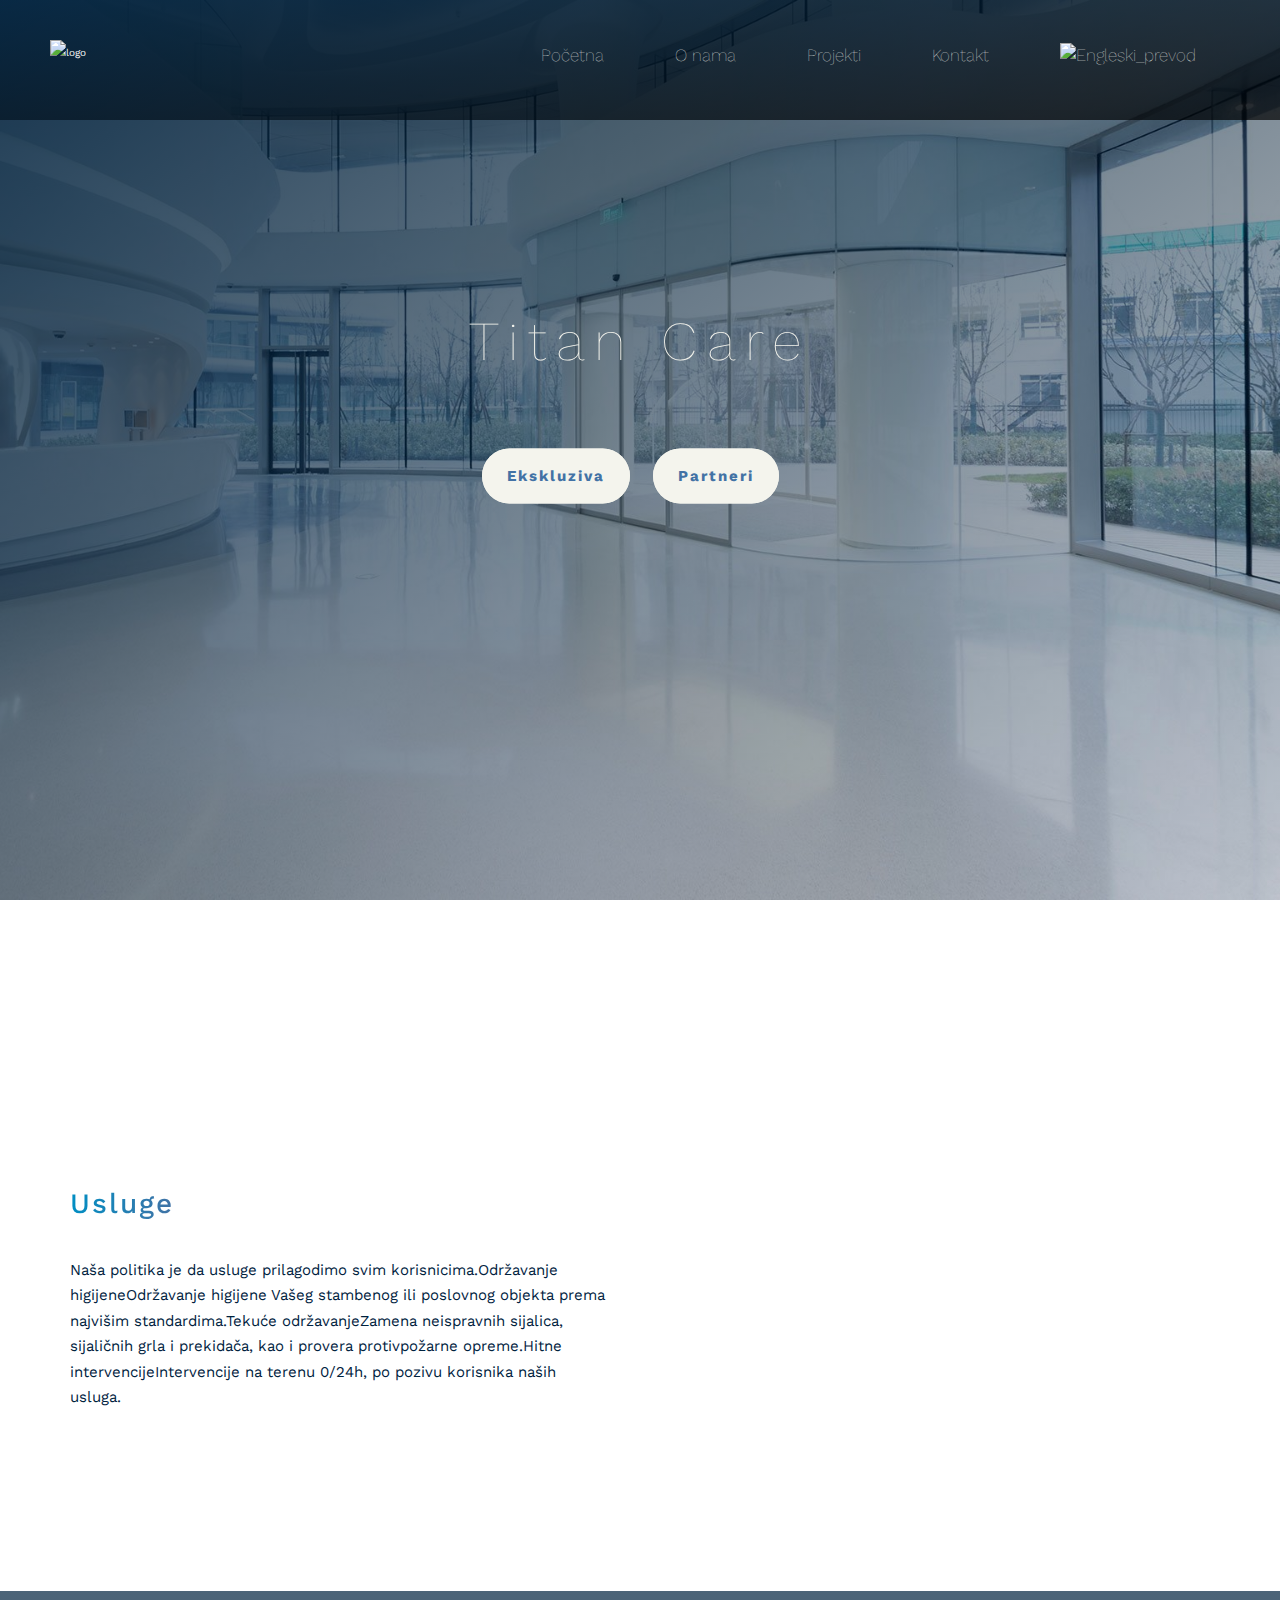
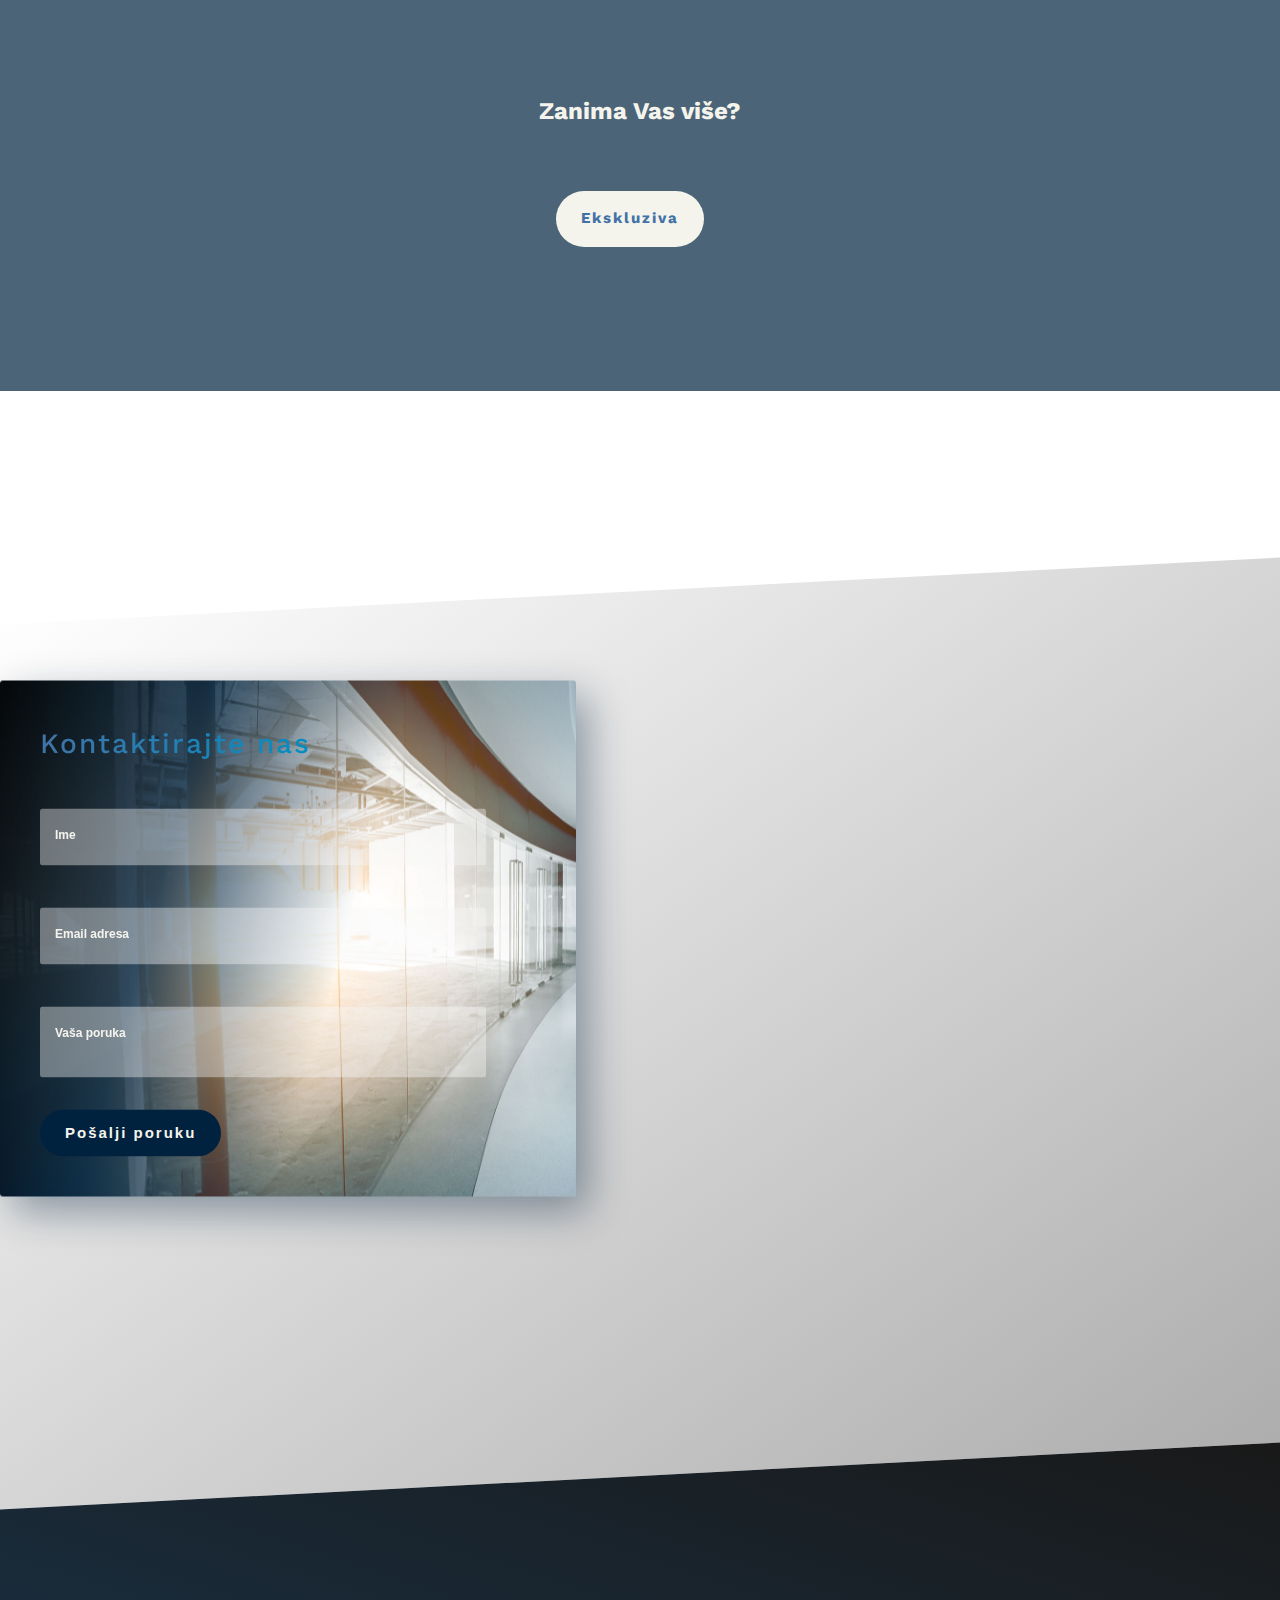
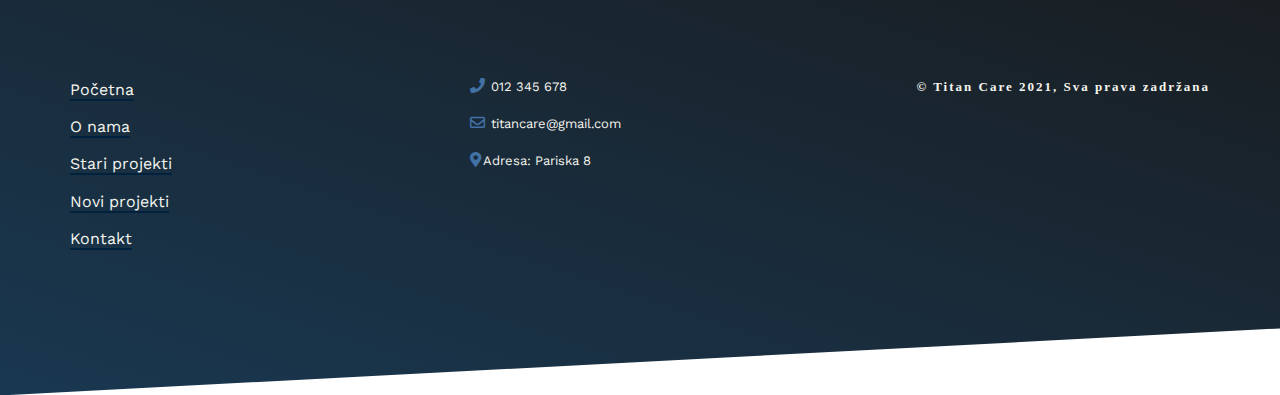
==== commit c3e5514f: "preveden sajt" ====
--- a/index.html
+++ b/index.html
@@ -33,7 +33,7 @@
       <div class="menu">
         <ul>
           <div class="logo">
-            <img src="img/care-logo.png" class="care-logo" alt="logo">
+            <img src="img/titan_care_dark_paralel.png" class="care-logo" alt="logo">
           </div>
           <li><a href="index.html" class="">Početna</a></li>
           <li><a href="about.html" class="">O nama</a></li>
@@ -45,8 +45,7 @@
             </ul>
           </li>
           <li><a href="#contact" class="">Kontakt</a></li>
-          <li><a href="#"><img src="img/serbia.png" alt=""></a></li>
-          <li><a href="#"><img src="img/united-kingdom.png" alt=""></a></li>
+          <li><a href="index_en.html"><img src="img/united-kingdom.png" alt="Engleski_prevod"></a></li>
         </ul>
       </div>
     </nav>
--- a/css/main.css
+++ b/css/main.css
@@ -1185,11 +1185,6 @@
   nav .logo {
     width: 70%;
   }
-}
-
-nav .logo .care-logo {
-  -webkit-filter: drop-shadow(0px 0px 5px gray);
-          filter: drop-shadow(0px 0px 5px gray);
 }
 
 nav .menu-icon {
@@ -1499,8 +1494,8 @@
 
 .header-gradnja {
   height: 80vh;
-  background-image: -webkit-gradient(linear, left top, right bottom, from(rgba(0, 34, 62, 0.9)), to(rgba(0, 0, 0, 0.17))), url(../../img/sunset.jpg);
-  background-image: linear-gradient(to right bottom, rgba(0, 34, 62, 0.9), rgba(0, 0, 0, 0.17)), url(../../img/sunset.jpg);
+  background-image: -webkit-gradient(linear, left top, right bottom, from(rgba(0, 34, 62, 0.9)), to(rgba(0, 0, 0, 0.17))), url(../../img/care-background.jpg);
+  background-image: linear-gradient(to right bottom, rgba(0, 34, 62, 0.9), rgba(0, 0, 0, 0.17)), url(../../img/care-background.jpg);
   background-size: cover;
   background-attachment: fixed;
   background-position: center center;
@@ -2319,8 +2314,8 @@
   background-image: -webkit-gradient(linear, left top, right bottom, from(rgba(247, 247, 247, 0.1)), to(rgba(51, 51, 51, 0.4)));
   background-image: linear-gradient(to right bottom, rgba(247, 247, 247, 0.1), rgba(51, 51, 51, 0.4));
   background-size: cover;
-  -webkit-transform: skewY(-9deg);
-          transform: skewY(-9deg);
+  -webkit-transform: skewY(-3deg);
+          transform: skewY(-3deg);
   position: relative;
   margin-top: 20rem;
 }
@@ -2339,8 +2334,8 @@
 }
 
 .section-form > * {
-  -webkit-transform: skewY(9deg);
-          transform: skewY(9deg);
+  -webkit-transform: skewY(3deg);
+          transform: skewY(3deg);
 }
 
 @media only screen and (max-width: 56.25em) {
